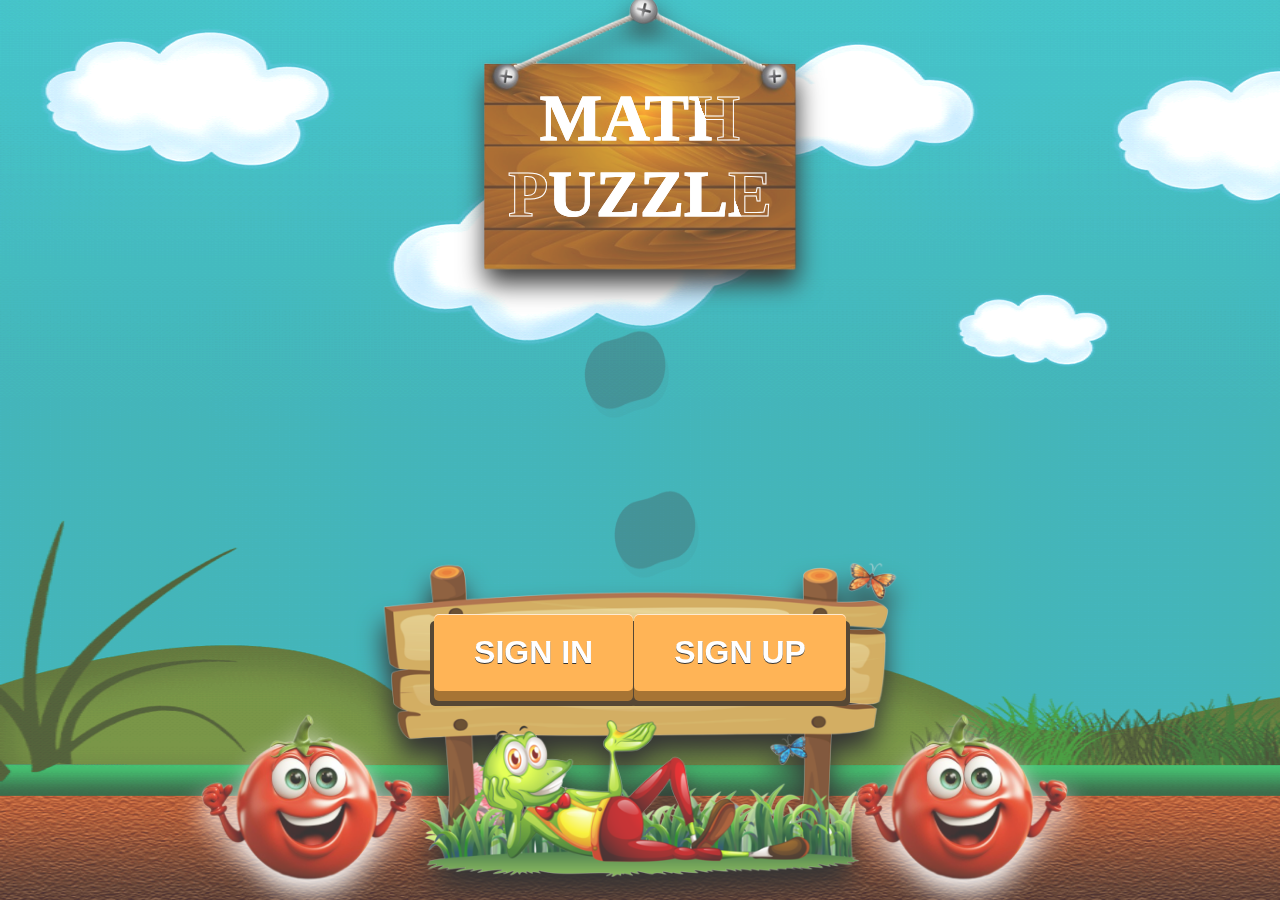
==== src/main/webapp/index.html @ 9363960b "loaded tomato game" ====
<!DOCTYPE html>
<html lang="en">
<head>
    <meta charset="UTF-8">
    <title>Math Puzzle With tomato API</title>

    <!--styles-->
    <link rel="stylesheet" href="assets/styles/styleWelcomePage.css">
    <link rel="stylesheet" href="assets/styles/styleLoginRegisterPage.css">
    <link rel="stylesheet" href="assets/styles/styleGamePage.css">

    <!--css-->
    <link rel="stylesheet" href="assets/jquery/jquery-ui.min.css">
    <link rel="stylesheet" href="assets/css/normalize.css">
    <link href="https://cdn.jsdelivr.net/npm/bootstrap@5.1.3/dist/css/bootstrap.min.css" rel="stylesheet" integrity="sha384-1BmE4kWBq78iYhFldvKuhfTAU6auU8tT94WrHftjDbrCEXSU1oBoqyl2QvZ6jIW3" crossorigin="anonymous">
    <link rel="stylesheet" href="https://cdnjs.cloudflare.com/ajax/libs/font-awesome/5.15.3/css/all.min.css" integrity="sha384-...">

    <!--js-->
    <script src="assets/bootstrap/js/bootstrap.bundle.min.js" integrity="sha384-ka7Sk0Gln4gmtz2MlQnikT1wXgYsOg+OMhuP+IlRH9sENBO0LRn5q+8nbTov4+1p" crossorigin="anonymous"></script>
    <script src="assets/bootstrap/css/bootstrap.min.css" integrity="sha384-ka7Sk0Gln4gmtz2MlQnikT1wXgYsOg+OMhuP+IlRH9sENBO0LRn5q+8nbTov4+1p" crossorigin="anonymous"></script>

    <!-- Google Fonts -->
    <link rel="preconnect" href="https://fonts.googleapis.com">
    <link rel="preconnect" href="https://fonts.gstatic.com" crossorigin>
    <link href="https://fonts.googleapis.com/css?family=Open+Sans:300,300i,400,400i,600,600i,700,700i|Jost:300,300i,400,400i,500,500i,600,600i,700,700i|Poppins:300,300i,400,400i,500,500i,600,600i,700,700i" rel="stylesheet">
    <link href="https://fonts.googleapis.com/css2?family=Montserrat:wght@300&family=Spicy+Rice&display=swap" rel="stylesheet">
    <link href="https://fonts.googleapis.com/css2?family=Courgette&family=Lobster+Two:wght@400;700&display=swap" rel="stylesheet">


    <link rel="stylesheet" href="//maxcdn.bootstrapcdn.com/font-awesome/4.3.0/css/font-awesome.min.css">
</head>

<body>

<!--start button click audio in homepage-->
<audio id="btnAudio">
    <source src="assets/audio/mixkit-arcade-game-jump-coin-216.wav" type="audio/mpeg">
</audio>

<section id="welcomeSection">
    <!--loader---->
    <div id="container">
        <img src="assets/gif/loader.gif" alt="" id="loader">
    </div>
    <div>
        <!--welcome page-fullscreen image-->
        <img src="assets/images/bg5.png" alt="welcomepage" id="welcomeImage">
        <!--heading with image-->
        <img src="assets/images/header1.png" alt="" id="header">
        <img src="assets/images/woodenframe.png" alt="" id="woodenStartBoard">
        <h1 id="main_title">MATH PUZZLE</h1>
    </div>
    <!--sign in & sign up buttons-->
    <div id="button-div">
        <div ontouchstart="">
            <div class="button" id="btnLogin" >
                <a href="#">SIGN IN</a>
            </div>
        </div>
        <div ontouchstart="">
            <div class="button" id="btnRegister">
                <a href="#">SIGN UP</a>
            </div>
        </div>
    </div>
    <div>
        <img src="assets/images/welcomeTomato.png" alt="welcome tomato" id="welcomeTomatoImage1">
    </div>
    <div>
        <img src="assets/images/welcomeTomato.png" alt="welcome tomato" id="welcomeTomatoImage2">
    </div>

</section>

<section id="loginSection">
    <div>
        <div>
            <img src="assets/images/bg5.png" alt="loginPage" class="loginImage">
            <img src="assets/images/backButton.png" alt="backButton" class="btnLeftBack">
        </div>
        <div class="form-login">
            <div>
                <h1 class="mb-5 heading">LOGIN</h1>
            </div>
            <div class="mb-2 form-email">
                <label for="email-login" class="form-label email-label">EMAIL</label>
                <input type="email" class="form-control email-input" id="email-login">
            </div>
            <div class="mb-4 form-email">
                <label for="password-login" class="form-label password-label">PASSWORD</label>
                <input type="password" class="form-control password-input" id="password-login">
            </div>
            <div class="mb-2 form-button">
                <button type="button" class="btn" id="btnSignIn-login">SIGN IN</button>
                <button type="button" class="btn" id="btnSignUp-login">SIGN UP</button>
            </div>
        </div>
    </div>
</section>

<section id="registerSection">
    <div>
        <img src="assets/images/bg5.png" alt="loginPage" class="loginImage">
        <img src="assets/images/backButton.png" alt="loginPage" class="btnLeftBack">
    </div>
    <div class="form-login">
        <div>
            <h1 class="mb-5 heading">REGISTER</h1>
        </div>
        <div class="mb-2 form-email">
            <label for="username-register" class="form-label username-label">USERNAME</label>
            <input type="text" class="form-control username-input" id="username-register">
        </div>
        <div class="mb-2 form-email">
            <label for="email-register" class="form-label email-label">EMAIL</label>
            <input type="email" class="form-control email-input" id="email-register">
        </div>
        <div class="mb-4 form-email">
            <label for="password-register" class="form-label password-label">PASSWORD</label>
            <input type="password" class="form-control password-input" id="password-register">
        </div>
        <div class="mb-2 form-button">
            <button type="button" class="btn" id="btnSignIn-register">SIGN IN</button>
            <button type="button" class="btn" id="btnSignUp-register">SIGN UP</button>
        </div>
    </div>
</section>

<section id="gameStartSection">
    <div >
        <img src="assets/images/bg5.png" alt="gameStartPage" class="gameImage">
        <img src="assets/images/backButton.png" alt="loginPage" class="btnLeftBack">
    </div>
    <div class="gameStartForm">
        <div>
            <h1 class="mb-5 startHeading">START GAME</h1>
            <img src="assets/images/woodenStartBoard.png" alt="woodenStartBoard" id="woodenLevelBoard">
            <h2 class="mb-5 levelTitle">LEVEL</h2>
            <img src="assets/images/levelboard.png" alt="levelBoard" id="levelBoard">
            <h6 class="mb-5 levelCount"></h6>
            <div ontouchstart="">
                <div class="button" id="btnPlay" >
                    <a href="#">PLAY</a>
                </div>
            </div>
        </div>
        <div id="headerBar">
            <div>
                <img src="assets/images/woodenField.png" alt="score" class="barInStart">
                <img src="assets/images/woodenButton.png" alt="score" class="btnInStart1">
                <img src="assets/images/start.png" alt="score" class="btnInStart1Icon">
                <div id="scoreCount"><h3 id="fullScoreCount"></h3></div>
            </div>
            <div>
                <img src="assets/images/woodenField.png" alt="score" class="barInStart">
                <img src="assets/images/woodenButton.png" alt="score" class="btnInStart2">
                <img src="assets/images/level1.webp" alt="score" class="btnInStart2Icon">
                <div id="levelCount"><h3 id="fullLevelCount"></h3></div>
            </div>

        </div>
    </div>
    <div><img src="assets/images/frame6.png" alt="score" class="startSideBoard"></div>
    <div><img src="assets/images/score.png" alt="score" class="tomatoInStart"></div>
</section>

<section id="playSection">

    <!--play background-->
    <div>
        <img src="assets/images/bg5.png" alt="gamePage" class="gameImage">
        <img src="assets/images/backButton.png" alt="loginPage" class="btnLeftBack">
    </div>
    <div class="mb-2 form-answer-button">
        <img src="assets/images/button.png" alt="gamePage" class="btnAnswers">
        <img src="assets/images/button.png" alt="gamePage" class="btnAnswers">
        <img src="assets/images/button.png" alt="gamePage" class="btnAnswers">
    </div>
    <div class="mb-2 form-answer-button">
        <button type="button" class="btn btnAnswers" id="btnA1">1</button>
        <button type="button" class="btn btnAnswers" id="btnA2">2</button>
        <button type="button" class="btn btnAnswers" id="btnA3">3</button>
    </div>
    <div class="menuFrame">
        <img src="assets/images/time.png" alt="" class="menu" id="menu1">
        <img src="assets/images/time.png" alt="" class="menu" id="menu2">
        <img src="assets/images/time.png" alt="" class="menu" id="menu3">
    </div>
    <div class="menuFrame">
        <img src="assets/images/start.png" alt="" class="menu" id="star">
        <img src="assets/images/heart.png" alt="" class="menu" id="heart">
        <img src="assets/images/timer.png" alt="" class="menu" id="timerIcon">
    </div>
    <div class="menuFrame">
        <h2 class="menu" id="fullScore">0</h2>
        <h2 class="menu" id="lives">1</h2>
        <h2 class="menu" id="time">1.00</h2>
    </div>
    <h1 id="display_level_header">LEVEL <span id="display_level_header_count">1</span></h1>

    <img src="assets/images/star-badge-6953316-5703390.webp" alt="" class="levelHeading">

    <div><img src="assets/images/score.png" alt="score" class="tomatoInStart"></div>

    <!--play canvas-->
    <div id="main_container">
        <img src="assets/images/5196-4P-1-Wood-Texture.jpg" alt="" id="canvasbg">
        <img src="" alt="game" class="game" id="tomatoGame">
        <canvas id="canvas"></canvas>
    </div>

    <!--play button click sound-->
    <audio id="play">
        <source src="assets/audio/mixkit-unlock-game-notification-253.wav" type="audio/mpeg">
    </audio>

    <!--game over model-->
    <!--<div class="model_container">
        <img src="assets/images/gameoverbg.png" alt="" id="over_bg">
        <div class="model">
            <img src="assets/images/gameover.png" alt="" id="gameover">
            <img src="assets/images/try.png" alt="" id="try">
            <h1 id="try_text">TRY AGAIN</h1>
            <img src="assets/icons/icons8-multiply-60.png" alt="" id="close_over_model">
            <img src="assets/images/ok.png" alt="" id="btnOk">
            <img src="assets/images/exit.png" alt="" id="close">
        </div>

        &lt;!&ndash;victory&ndash;&gt;
        <img src="assets/images/menu.png" alt="" class="displayScore">
        <h1 class="gameOverVictory">VICTORY</h1>
        <h1 class="high_score_title">TARGET</h1>
        <h1 class="high_score">25</h1>
        <h1 class="victory_score_title">SCORE</h1>
        <h1 class="victory_score">0</h1>
        <h1 class="spend_time_title">TIME</h1>
        <h1 class="spend_time">0</h1>
    </div>-->

    <!--game over sound-->
    <audio id="gameover_audio">
        <source src="assets/audio/mixkit-player-losing-or-failing-2042.wav" type="audio/mpeg">
    </audio>

    <!--win model---->;
    <!--<div class="win_container">
        <img src="assets/images/gameoverbg.png" alt="" id="win_bg">
        <div class="model">
            <img src="assets/images/output-onlinegiftools%20(1).gif" alt="" id="win">
            <img src="assets/images/try.png" alt="" id="start">
            <h1 id="start_text">START AGAIN</h1>
            <img src="assets/icons/icons8-multiply-60.png" alt="" id="close_win_model">
            <img src="assets/images/ok.png" alt="" id="btnOkInWin">
            <img src="assets/images/exit.png" alt="" id="closeInWin">
        </div>

        &lt;!&ndash;win victory&ndash;&gt;
        <img src="assets/images/congratulations1.png" alt="" id="victory">
        <img src="assets/images/stand.png" alt="" id="displayScore">
        <h1 class="gameOverVictory">VICTORY</h1>
        <h1 class="high_score_title">TARGET</h1>
        <h1 class="high_score">25</h1>
        <h1 class="victory_score_title">SCORE</h1>
        <h1 class="victory_score">0</h1>
        <h1 class="spend_time_title">TIME</h1>
        <h1 class="spend_time">0</h1>
    </div>-->

    <!--game win sound-->
    <audio id="gamewin">
        <source src="assets/audio/mixkit-medieval-show-fanfare-announcement-226.wav" type="audio/mpeg">
    </audio>

</section>

<section id="winSection">fgdfh</section>

<section id="successAlertSection">
    <svg xmlns="http://www.w3.org/2000/svg" style="display: none;">
        <symbol id="check-circle-fill" fill="currentColor" viewBox="0 0 16 16">
            <path d="M16 8A8 8 0 1 1 0 8a8 8 0 0 1 16 0zm-3.97-3.03a.75.75 0 0 0-1.08.022L7.477 9.417 5.384 7.323a.75.75 0 0 0-1.06 1.06L6.97 11.03a.75.75 0 0 0 1.079-.02l3.992-4.99a.75.75 0 0 0-.01-1.05z"/>
        </symbol>
        <symbol id="info-fill" fill="currentColor" viewBox="0 0 16 16">
            <path d="M8 16A8 8 0 1 0 8 0a8 8 0 0 0 0 16zm.93-9.412-1 4.705c-.07.34.029.533.304.533.194 0 .487-.07.686-.246l-.088.416c-.287.346-.92.598-1.465.598-.703 0-1.002-.422-.808-1.319l.738-3.468c.064-.293.006-.399-.287-.47l-.451-.081.082-.381 2.29-.287zM8 5.5a1 1 0 1 1 0-2 1 1 0 0 1 0 2z"/>
        </symbol>
        <symbol id="exclamation-triangle-fill" fill="currentColor" viewBox="0 0 16 16">
            <path d="M8.982 1.566a1.13 1.13 0 0 0-1.96 0L.165 13.233c-.457.778.091 1.767.98 1.767h13.713c.889 0 1.438-.99.98-1.767L8.982 1.566zM8 5c.535 0 .954.462.9.995l-.35 3.507a.552.552 0 0 1-1.1 0L7.1 5.995A.905.905 0 0 1 8 5zm.002 6a1 1 0 1 1 0 2 1 1 0 0 1 0-2z"/>
        </symbol>
    </svg>
    <div class="alert alert-success d-flex align-items-center alert-dismissible fade show" role="alert">
        <svg class="bi flex-shrink-0 me-2" width="24" height="24" role="img" aria-label="Success:"><use xlink:href="#check-circle-fill"/></svg>
        <div id="successAlert">
            Success
        </div>
    </div>
</section>

<section id="warningAlertSection">
    <svg xmlns="http://www.w3.org/2000/svg" style="display: none;">
        <symbol id="check-circle-fill" fill="currentColor" viewBox="0 0 16 16">
            <path d="M16 8A8 8 0 1 1 0 8a8 8 0 0 1 16 0zm-3.97-3.03a.75.75 0 0 0-1.08.022L7.477 9.417 5.384 7.323a.75.75 0 0 0-1.06 1.06L6.97 11.03a.75.75 0 0 0 1.079-.02l3.992-4.99a.75.75 0 0 0-.01-1.05z"/>
        </symbol>
        <symbol id="info-fill" fill="currentColor" viewBox="0 0 16 16">
            <path d="M8 16A8 8 0 1 0 8 0a8 8 0 0 0 0 16zm.93-9.412-1 4.705c-.07.34.029.533.304.533.194 0 .487-.07.686-.246l-.088.416c-.287.346-.92.598-1.465.598-.703 0-1.002-.422-.808-1.319l.738-3.468c.064-.293.006-.399-.287-.47l-.451-.081.082-.381 2.29-.287zM8 5.5a1 1 0 1 1 0-2 1 1 0 0 1 0 2z"/>
        </symbol>
        <symbol id="exclamation-triangle-fill" fill="currentColor" viewBox="0 0 16 16">
            <path d="M8.982 1.566a1.13 1.13 0 0 0-1.96 0L.165 13.233c-.457.778.091 1.767.98 1.767h13.713c.889 0 1.438-.99.98-1.767L8.982 1.566zM8 5c.535 0 .954.462.9.995l-.35 3.507a.552.552 0 0 1-1.1 0L7.1 5.995A.905.905 0 0 1 8 5zm.002 6a1 1 0 1 1 0 2 1 1 0 0 1 0-2z"/>
        </symbol>
    </svg>
    <div class="alert alert-warning d-flex align-items-center" role="alert">
        <svg class="bi flex-shrink-0 me-2" width="24" height="24" role="img" aria-label="Warning:"><use xlink:href="#exclamation-triangle-fill"/></svg>
        <div id="warningAlert">
            Warning
        </div>
    </div>
</section>

<section id="errorAlertSection">
    <svg xmlns="http://www.w3.org/2000/svg" style="display: none;">
        <symbol id="check-circle-fill" fill="currentColor" viewBox="0 0 16 16">
            <path d="M16 8A8 8 0 1 1 0 8a8 8 0 0 1 16 0zm-3.97-3.03a.75.75 0 0 0-1.08.022L7.477 9.417 5.384 7.323a.75.75 0 0 0-1.06 1.06L6.97 11.03a.75.75 0 0 0 1.079-.02l3.992-4.99a.75.75 0 0 0-.01-1.05z"/>
        </symbol>
        <symbol id="info-fill" fill="currentColor" viewBox="0 0 16 16">
            <path d="M8 16A8 8 0 1 0 8 0a8 8 0 0 0 0 16zm.93-9.412-1 4.705c-.07.34.029.533.304.533.194 0 .487-.07.686-.246l-.088.416c-.287.346-.92.598-1.465.598-.703 0-1.002-.422-.808-1.319l.738-3.468c.064-.293.006-.399-.287-.47l-.451-.081.082-.381 2.29-.287zM8 5.5a1 1 0 1 1 0-2 1 1 0 0 1 0 2z"/>
        </symbol>
        <symbol id="exclamation-triangle-fill" fill="currentColor" viewBox="0 0 16 16">
            <path d="M8.982 1.566a1.13 1.13 0 0 0-1.96 0L.165 13.233c-.457.778.091 1.767.98 1.767h13.713c.889 0 1.438-.99.98-1.767L8.982 1.566zM8 5c.535 0 .954.462.9.995l-.35 3.507a.552.552 0 0 1-1.1 0L7.1 5.995A.905.905 0 0 1 8 5zm.002 6a1 1 0 1 1 0 2 1 1 0 0 1 0-2z"/>
        </symbol>
    </svg>
    <div class="alert alert-danger d-flex align-items-center" role="alert">
        <svg class="bi flex-shrink-0 me-2" width="24" height="24" role="img" aria-label="Danger:"><use xlink:href="#exclamation-triangle-fill"/></svg>
        <div id="errorAlert">
            Error
        </div>
    </div>
</section>

<script src="assets/jquery/jquery-3.6.0.min.js"></script>
<script src="assets/bootstrap/js/bootstrap.min.js"></script>
<script src="controllers/DashBoard.js"></script>
<script src="controllers/LoginController.js"></script>
<script src="controllers/GameController.js"></script>
<script>
    $(document).ready(function() {
        // Delay for 5 seconds and then fade out in 0.5 seconds
        $('#successAlertSection').delay(5000).fadeOut(500);
        $('#warningAlertSection').delay(5000).fadeOut(500);
        $('#errorAlertSection').delay(5000).fadeOut(500);
    });

    $(window).on('load',function () {
        $("#container").fadeOut(1000);
    });

    $(".btnLeftBack,#btnRegister,#btnLogin,#btnSignIn-login,#btnSignIn-register,#btnSignUp-login,#btnSignUp-register,#btnPlay,#btnA1,#btnA2,#btnA3").on('click',function () {
        var audio = $("#btnAudio")[0];
        audio.play();
    });

</script>

</body>
</html>
---- src/main/webapp/assets/styles/styleWelcomePage.css ----
/*welcome page*/
#welcomeImage{
    height: 100vh;
    width: 100%;
    position: fixed;
    top: 0;
    left: 0;
    right: 0;
    bottom: 0;
    margin: auto;
}

#woodenStartBoard{
    position: absolute;
    top: -54px;
    left: 0;
    right: 0;
    margin: auto;
    width: 385px;
    filter: drop-shadow(1px 14px 13px black);
}

#welcomeTomatoImage1{
    position: absolute;
    right: 655px;
    left: 0;
    bottom: 0;
    margin: auto;
    width: 300px;
    filter: drop-shadow(1px 14px 13px white);
}

#welcomeTomatoImage2{
    position: absolute;
    right: 0;
    left: 655px;
    bottom: 0;
    margin: auto;
    width: 300px;
    filter: drop-shadow(1px 14px 13px white);
}

#heading{
    position: absolute;
    right: 0;
    bottom: 29px;
    width: 45%;
}

#button-div{
    /*position: absolute;
    z-index: 1;
    right: 101px;
    bottom: 158px;
    width: 413px;
    height: 100px;
    display: flex;
    justify-content: space-around;
    flex-direction: row;*/
    position: absolute;
    z-index: 1;
    left: 0;
    right: 0;
    bottom: 158px;
    margin: auto;
    width: 413px;
    height: 100px;
    display: flex;
    justify-content: space-around;
    flex-direction: row;
}

#startBoard:hover{
    width:370px ;
    height:370px ;
}

.welcome-page-button{
    width: 193px;
    height: 53px;
    background-color: transparent;
    border-color: transparent;
    font-size: 25px;
    font-weight: 700;
    color: #EE4510;
    background-image: url("../images/loginbutton.png");
    background-size:cover;
    background-position:center center;
    cursor: pointer;
}

.btnImage{
    position: absolute;
    bottom: 0;
    width: 184px;
    height: 157px;
}

#btnLoginImage{
    position: absolute;
    left: 10px;
}

#header{
    /*position: absolute;
    top: 0;
    left: 0;
    right: 1000px;
    margin: auto;
    width: 550px;
    height: 360px;
    filter: drop-shadow(-1px 18px 13px black);*/
    position: absolute;
    bottom: 0;
    left: 0;
    right: 0;
    margin: auto;
    width: 550px;
    height: 360px;
    filter: drop-shadow(-1px 18px 13px black);
}

#main_title{
    font-size: 66px;
    font-weight: bold;
    text-align: center;
    font-family: auto;
    position: absolute;
    top: 80px;
    left: 0;
    right: 0;
    margin: auto;
    width: 265px;
    overflow-wrap: break-word;
    word-wrap: break-word;
    word-break: break-word;
    z-index: 1;
    color: transparent;
    -webkit-text-stroke: 1px white;
    background: url(../images/back.png);
    background-position: 0 0;
    -webkit-background-clip: text;
    animation: back 10s linear infinite;
}

@keyframes back {
    100%{
        background-position: 2000px 0;
    }
}

.button{
    position:relative;
    top: -28px;
    display:inline-block;
}

.button a{
    color:white;
    font-family:Helvetica, sans-serif;
    font-weight:bold;
    font-size:32px;
    text-align: center;
    text-decoration:none;
    background-color:#FFA12B;
    display:block;
    position:relative;
    padding:20px 40px;

    -webkit-tap-highlight-color: rgba(0, 0, 0, 0);
    text-shadow: 0px 1px 0px #000;
    filter: dropshadow(color=#000, offx=0px, offy=1px);

    -webkit-box-shadow:inset 0 1px 0 #FFE5C4, 0 10px 0 #915100;
    -moz-box-shadow:inset 0 1px 0 #FFE5C4, 0 10px 0 #915100;
    box-shadow:inset 0 1px 0 #FFE5C4, 0 10px 0 #915100;

    -webkit-border-radius: 5px;
    -moz-border-radius: 5px;
    border-radius: 5px;
}

.button a:active{
    top:10px;
    background-color:#F78900;

    -webkit-box-shadow:inset 0 1px 0 #FFE5C4, inset 0 -3px 0 #915100;
    -moz-box-shadow:inset 0 1px 0 #FFE5C4, inset 0 -3px 0 #915100;
    box-shadow:inset 0 1px 0 #FFE5C4, inset 0 -3px 0 #915100;
}

.button:after{
    content:"";
    height:100%;
    width:100%;
    padding:4px;
    position: absolute;
    bottom:-15px;
    left:-4px;
    z-index:-1;
    background-color:#2B1800;
    -webkit-border-radius: 5px;
    -moz-border-radius: 5px;
    border-radius: 5px;
}

/*loader*/
#container{
    width: 100vw;
    height: 100vh;
    background-color: white;
    position: fixed;
    z-index: 2;
}

#loader{
    width: 500px;
    height: 500px;
    position: absolute;
    top: 0;
    bottom: 0;
    left: 0;
    right: 0;
    margin: auto;
    z-index: 2;
}

/*alerts*/
#successAlertSection{
    width: 30%;
    position: relative;
    z-index: 3;
}
#warningAlertSection{
    width: 30%;
    position: relative;
    z-index: 3;
}
#errorAlertSection{
    width: 30%;
    position: relative;
    z-index: 3;
}
---- src/main/webapp/assets/styles/styleLoginRegisterPage.css ----
/*login page*/
#loginSection{
    /*background-color: rgba(0,0,0,.7);*/
    z-index: 2;
    min-height: 100vh;
    width: 100vw;
    position: fixed;
    top: 0;
    left: 0;
    /*transform: scale(1);*/
    /*background-size: cover;*/
}
.loginImage{
    height: 100vh;
    width: 100%;
    position: fixed;
    top: 0;
    left: 0;
    right: 0;
    bottom: 0;
    margin: auto;
}

#loginRegisterHeader{
    position: absolute;
    top: 0;
    bottom: 500px;
    left: 0;
    right: 0;
    margin: auto;
    width: 550px;
    height: 190px;
    filter: drop-shadow(-1px 18px 13px black);
}

#loginRegisterFrame{
    position: absolute;
    right: 0;
    bottom: 0;
    top: 0;
    left: 0;
    margin: auto;
    /*width: 350px;*/
}

.heading{
    color: white;
    font-weight: 700;
    text-align: center;
    position: relative;
    top: 30px;
    font-size: 40px;
}

.btnLeftBack{
    position: absolute;
    top: 15px;
    left: 0;
    width: 100px;
    cursor: pointer;
    z-index: 2;
    filter: drop-shadow(-1px 18px 13px black);
    transition-property: width,height;
    transition-duration: 1s;
}

.btnLeftBack:hover{
    width:80px ;

}

.form-login{
    /*position: absolute;
    bottom: 191px;
    right: 62px;
    width: 27%;
    height: 34%;
    display: flex;
    justify-content: space-around;
    flex-direction: column;
    background-color: #e9ecef;*/

    position: absolute;
    bottom: 0;
    top: 0;
    right: 0;
    left: 0;
    margin: auto;
    width: 320px;
    height: 500px;
    display: flex;
    justify-content: space-around;
    flex-direction: column;
    padding: 21px;
    border-radius: 20px;
    filter: drop-shadow(-1px 18px 13px black);
    border: 1px solid white;
    z-index: 2;
    box-shadow: rgb(204, 219, 232) 3px 3px 6px 0px inset, rgba(255, 255, 255, 0.5) -3px -3px 6px 1px inset;
    /*box-shadow: rgba(0, 0, 0, 0.4) 0px 2px 4px, rgba(0, 0, 0, 0.3) 0px 7px 13px -3px, rgba(0, 0, 0, 0.2) 0px -3px 0px inset;*/
}

.form-button{
    display: flex;
    justify-content: space-between;
}

.email-input{
    color: black;
    /*filter: drop-shadow(-1px 18px 13px black);*/
    box-shadow: rgb(204, 219, 232) 3px 3px 6px 0px inset, rgba(255, 255, 255, 0.5) -3px -3px 6px 1px inset;
}

.email-label{
    color: white;
    font-weight: 500;
}

.password-input{
    color: black;
    box-shadow: rgb(204, 219, 232) 3px 3px 6px 0px inset, rgba(255, 255, 255, 0.5) -3px -3px 6px 1px inset;
    /*filter: drop-shadow(-1px 18px 13px black);*/
}

.password-label{
    color: white;
    font-weight: 500;
}

#btnSignIn-login{
    width: 40%;
    border: 3px solid white;
    color: white;
    font-weight: 700;
}


#btnSignUp-login{
    width: 40%;
    border: 3px solid white;
    color: white;
    font-weight: 700;
    filter: drop-shadow(-1px 18px 13px black);
}

/*register page*/
/*#registerSection{
    background-color: rgba(0,0,0,.7);
    z-index: 2;
    min-height: 100vh;
    width: 100vw;
    position: fixed;
    top: 0;
    left: 0;
    transform: scale(1);
    background-size: cover;
}*/

#btnSignIn-register{
    width: 40%;
    border: 3px solid white;
    color: white;
    font-weight: 700;
    filter: drop-shadow(-1px 18px 13px black);
}

#btnSignUp-register{
    width: 40%;
    border: 3px solid white;
    color: white;
    font-weight: 700;
    filter: drop-shadow(-1px 18px 13px black);
}

.username-input{
    color: black;
    filter: drop-shadow(-1px 18px 13px black);
}

.username-label{
    color: white;
    font-weight: 500;
}
---- src/main/webapp/assets/styles/styleGamePage.css ----
/*game start page*/
.gameStartForm{
    position: absolute;
    left: 0;
    right: 0;
    bottom: 0;
    top: 0;
    margin: auto;
    width: 60%;
    height: 60%;
    text-align: center;
}

/*#gameStartSection{
    background-image: url("../images/gamestart.jpeg");
    background-size:cover;
    background-position:center center;
    position: absolute;
    left: 0;
    right: 0;
    bottom: 0;
    top: 0;
    margin: auto;
}*/

.startHeading{
    color: #dc3545;
    font-family: 'Montserrat', sans-serif;
    font-family: 'Spicy Rice', serif;
    text-shadow: 0 4px 4px rgba(0, 0, 0, 0.25);
    font-size: 81px;
}

.levelTitle{
    color: white;
    font-size: 50px;
    font-family: 'Montserrat', sans-serif;
    font-family: 'Spicy Rice', serif;
    text-shadow: 0 4px 4px rgba(0, 0, 0, 0.25);
    position: relative;
}

.levelCount{
    position: relative;
    color: white;
    font-size: 50px;
    font-family: 'Montserrat', sans-serif;
    font-family: 'Spicy Rice', serif;
    text-shadow: 0 4px 4px rgba(0, 0, 0, 0.25);
}

#btnPlay{
    top: -2px;
}

.startBoardImage{
    position: absolute;
    top: 0;
    bottom: 0;
    right: 0;
    left: 0;
    margin: auto;
    width: 572px;
}

.startBoard{
    position: absolute;
    top: 0;
    bottom: 0;
    right: 0;
    left: 0;
    margin: auto;
    width: 293px;
}

#headerBar{
    position: absolute;
    top: -120px;
    left: 0;
    right: 0;
    margin: auto;
    display: flex;
    flex-direction: row;
    justify-content: space-around;
    width: 75%;
    height: 78px;
}

.btnInStart1{
    position: absolute;
    top: 0;
    width: 96px;
    height: 72px;
    left: 110px;
    filter: drop-shadow(-5px 18px 13px black);
}

.btnInStart1Icon{
    position: absolute;
    top: 2px;
    width: 60px;
    height: 59px;
    left: 127px;
    filter: drop-shadow(-5px 18px 13px black);
}

.btnInStart2{
    position: absolute;
    top: 0;
    width: 96px;
    height: 72px;
    right: 130px;
    filter: drop-shadow(-5px 18px 13px black);
}

.btnInStart2Icon{
    position: absolute;
    top: 12px;
    width: 44px;
    height: 40px;
    right: 156px;
    filter: drop-shadow(-5px 18px 13px black);
}

.barInStart{
    position: absolute;
    top: -35px;
    width: 150px;
    height: 133px;
    filter: drop-shadow(-5px 18px 13px black);
}

.startSideBoard{
    position: absolute;
    bottom: 0;
    left: 0;
    width: 364px;
    filter: drop-shadow(-5px 18px 13px black);
}

#scoreCount{
    color: white;
    position: absolute;
    text-align: center;
    left: 191px;
    top: 13px;
    width: 100px;
    height: 43px;
    text-shadow: 0 4px 4px rgba(0, 0, 0, 0.25);
}

#levelCount{
    color: white;
    position: absolute;
    text-align: center;
    right: 45px;
    top: 13px;
    width: 100px;
    height: 43px;
    z-index: 1;
    text-shadow: 0 4px 4px rgba(0, 0, 0, 0.25);
}

#levelBoard{
    position: absolute;
    top: 139px;
    bottom: 0;
    left: 0;
    right: 0;
    margin: auto;
    width: 168px;
}

#woodenLevelBoard{
   position: absolute;
    top: -38px;
    bottom: 0;
    left: 0;
    right: 0;
    margin: auto;
    width: 385px;
}

.tomatoInStart{
    position: absolute;
    bottom: 0;
    right: 0;
    margin: auto;
    filter: drop-shadow(-5px 18px 13px black);
}


/*game page*/
.gameImage{
    height: 100vh;
    width: 100%;
    position: fixed;
    top: 0;
    left: 0;
    right: 0;
    bottom: 0;
    margin: auto;
}

.form-game{
    position: absolute;
    width: 100%;
    height: 100vh;
    top: 0;
    left: 0;
    right: 0;
    bottom: 0;
    margin: auto;
    display: flex;
    justify-content: center;
    flex-direction: column;
}

#scoreHeading{
    width: 98%;
    height: 71px;
    position: absolute;
    top: 16px;
    background-color: white;
    left: 0;
    right: 0;
    margin: auto;
}

#scoreTitle{
    color: black;
    text-align: center;
}

.gamePhoto{
    position: absolute;
    top: 0;
    left: 0;
    right: 0;
    bottom: 0;
    margin: auto;
    text-align: center;
    z-index: 1;
}

.form-answer-button{
    position: absolute;
    bottom: 25px;
    left: 0;
    right: 0;
    display: flex;
    justify-content: space-around;
    flex-direction: row;
    width: 50%;
    margin: auto;
    z-index: 1;
}

#btnA1{
    color: white;
    border-radius: 100%;
    width: 100px;
    height: 100px;
    font-size: 32px;
    font-weight: 700;
}

#btnA2{
    color: white;
    border-radius: 100%;
    width: 100px;
    height: 100px;
    font-size: 32px;
    font-weight: 700;
}

#btnA3{
    color: white;
    border-radius: 100%;
    width: 100px;
    height: 100px;
    font-size: 32px;
    font-weight: 700;
}

.btnAnswers{
    /*background-color: white;*/
    border: 1px solid transparent;
    filter: drop-shadow(-5px 18px 13px black);
    width: 100px;
    height: 100px;
}

/********************************/
#canvas{
    background-color: transparent;
    width: 600px;
    height: 400px;
    filter: drop-shadow(-5px 18px 13px black);
}

#canvasbg{
    width: 600px;
    height: 400px;
    filter: drop-shadow(-5px 18px 13px black);
    position: absolute;
    top: 4px;
    right: 0;
    bottom: 0;
    left: 2px;
    margin: auto;
    border-radius: 25px;
}

/*#image{
    height: 717px;
    width: 100%;
    padding: 0;
    margin: 0;
}*/

#btnStart{
    color: white;
    background: cadetblue;
    position: absolute;
    top: 126px;
    left: 50px;
    width: 100px;
    height: 50px;
    border-radius: 20px;
    border: 2px solid white;
    font-weight: bolder;
    font-size: 20px;
    cursor: pointer;
    box-shadow: 0 5px 15px rgba(0,0,0,.3);
    z-index: 1;
}

#button_panel{
    width: 400px;
    height: 337px;
    position: absolute;
    top: 0;
    right: 0;
}

#scoreTitle{
    text-align: center;
    font-size: 40px;
    position: absolute;
    top: 40px;
    left: 1215px;
    color: black;
    font-weight: bolder;
    font-family: 'Bungee Shade', cursive;
}

#score{
    text-align: center;
    font-size: 53px;
    position: absolute;
    top: 74px;
    left: 1286px;
    color: white;
    font-weight: bolder;
}

#timer{
    width: 200px;
    height: 200px;
    position: absolute;
    bottom: 0;
    right: 0;
}

.menuFrame{
    position: absolute;
    display: flex;
    flex-direction: column;
    top: 100px;
    left: 0;
    bottom: 0;
    margin: auto;
}

.menu{
    width: 250px;
    height: 175px;
    filter: drop-shadow(-5px 18px 13px black);
}

#menu1{
    position: relative;
    top: 27px;
}

#menu2{
    position: relative;
    bottom: 68px;
}

#menu3{
    position: relative;
    bottom: 162px;
}

#star{
    width: 80px;
    height: 80px;
    position: absolute;
    top: 74px;
    left: 30px;
}

#fullScore{
    position: absolute;
    top: 91px;
    left: 30px;
    color: white;
    text-align: center;
}

#heart{
    width: 71px;
    height: 70px;
    position: absolute;
    top: 161px;
    left: 34px;
}

#lives{
    position: absolute;
    top: 174px;
    left: 34px;
    color: white;
    text-align: center;
}

#timerIcon{
    width: 62px;
    height: 62px;
    position: absolute;
    top: 244px;
    left: 38px;
}

#time{
    position: absolute;
    top: 254px;
    left: 38px;
    color: white;
    text-align: center;
}

#display_level_header{
    font-size: 27px;
    position: absolute;
    top: 92px;
    left: 0;
    right: 0;
    margin: auto;
    color: white;
    text-align: center;
    z-index: 1;
    font-weight: 700;
    text-shadow: 0 4px 4px rgba(0, 0, 0, 0.25);
}

#display_time{
    font-size: 30px;
    position: absolute;
    top: 149px;
    left: 112px;
    color: white;
}

#menu{
    width: 200px;
    height: 150px;
    position: absolute;
    left: 0;
    bottom: 0;
    cursor: pointer;
    transition-property: width,height;
    transition-duration: 1s;
}

#menu:hover{
    width: 190px;
    height: 140px;
}

#menuHeader{
    color: white;
    font-size: 20px;
    text-align: center;
    position: absolute;
    left: 70px;
    bottom: 60px;
    font-family: 'Bungee Shade', cursive;
}

#click{
    color: white;
    font-size: 15px;
    text-align: center;
    position: absolute;
    left: 70px;
    bottom: 30px;
}

#super{
    width: 100px;
    height: 100px;
    position: absolute;
    top: 0;
    right: 0;
    left: 0;
    margin: auto;
    display: none;
}

#play_btn{
    width: 100px;
    height: 100px;
    position: absolute;
    bottom: 195px;
    left: 4px;
    transition-property: width,height;
    transition-duration: 1s;
    cursor: pointer;
}

#play_btn:hover{
    width: 80px;
    height: 80px;
}

#pause_btn{
    width: 100px;
    height: 100px;
    position: absolute;
    bottom: 160px;
    left: 72px;
    transition-property: width,height;
    transition-duration: 1s;
    cursor: pointer;
}

#pause_btn:hover{
    width: 80px;
    height: 80px;
}

#home_btn{
    width: 100px;
    height: 100px;
    position: absolute;
    bottom: 125px;
    left: 130px;
    transition-property: width,height;
    transition-duration: 1s;
    cursor: pointer;
}

#home_btn:hover{
    width: 80px;
    height: 80px;
}

#stop_btn{
    width: 100px;
    height: 100px;
    position: absolute;
    bottom: 74px;
    left: 182px;
    transition-property: width,height;
    transition-duration: 1s;
    cursor: pointer;
}

#stop_btn:hover{
    width: 80px;
    height: 80px;
}

#volume_btn{
    width: 100px;
    height: 100px;
    position: absolute;
    bottom: 8px;
    left: 226px;
    transition-property: width,height;
    transition-duration: 1s;
    cursor: pointer;
}

#volume_btn:hover{
    width: 80px;
    height: 80px;
}

.food_qty{
    width: 450px;
    height: 250px;
    position: absolute;
    top: -20px;
    left: 0;
    bottom: 0;
    margin: auto;
}

.levelHeading{
    width: 360px;
    height: 250px;
    position: absolute;
    top: -40px;
    left: 0;
    right: 0;
    margin: auto;
    filter: drop-shadow(-5px 18px 13px black);
}

#display_speedHeader{
    position: absolute;
    top: 250px;
    left: 94px;
    color: white;
    font-size: 27px;
}

#display_speed{
    position: absolute;
    top: 280px;
    left: 94px;
    color: white;
    font-size: 30px;
}

#display_foodHeader{
    position: absolute;
    top: 330px;
    left: 91px;
    color: white;
    font-size: 27px;
}

#display_foodQty{
    position: absolute;
    top: 360px;
    left: 127px;
    color: white;
    font-size: 30px;
}

.game{
    width: 553px;
    height: 363px;
    filter: drop-shadow(-5px 18px 13px black);
    position: absolute;
    top: 4px;
    right: 0;
    bottom: 0;
    left: 2px;
    margin: auto;
    border-radius: 25px;
}
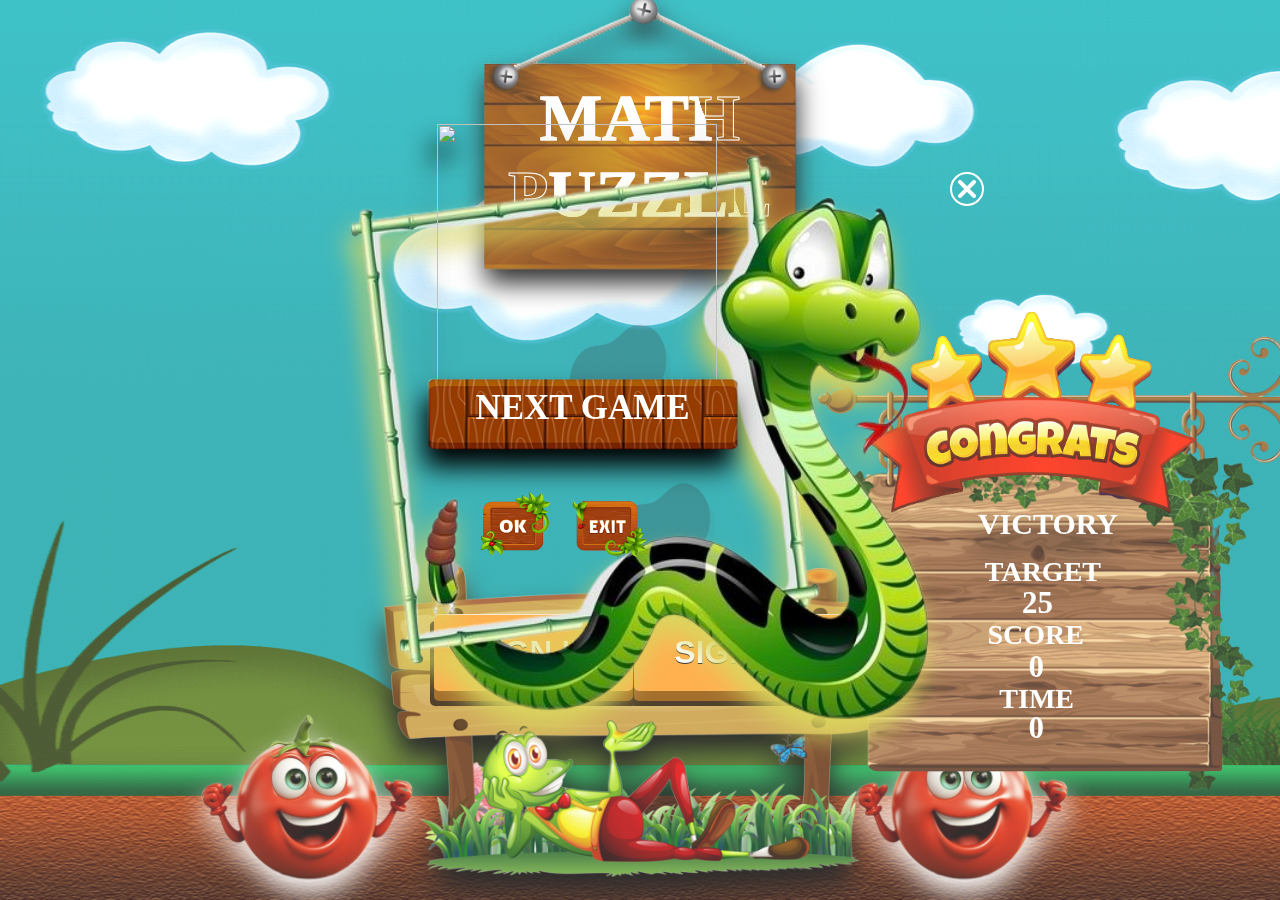
==== commit 47de99ec: "added try again and game over modeal" ====
--- a/src/main/webapp/index.html
+++ b/src/main/webapp/index.html
@@ -7,7 +7,9 @@
     <!--styles-->
     <link rel="stylesheet" href="assets/styles/styleWelcomePage.css">
     <link rel="stylesheet" href="assets/styles/styleLoginRegisterPage.css">
+    <link rel="stylesheet" href="assets/styles/styleGameStartPage.css">
     <link rel="stylesheet" href="assets/styles/styleGamePage.css">
+    <link rel="stylesheet" href="assets/styles/styleModels.css">
 
     <!--css-->
     <link rel="stylesheet" href="assets/jquery/jquery-ui.min.css">
@@ -172,14 +174,28 @@
         <img src="assets/images/backButton.png" alt="loginPage" class="btnLeftBack">
     </div>
     <div class="mb-2 form-answer-button">
-        <img src="assets/images/button.png" alt="gamePage" class="btnAnswers">
-        <img src="assets/images/button.png" alt="gamePage" class="btnAnswers">
-        <img src="assets/images/button.png" alt="gamePage" class="btnAnswers">
+        <img src="assets/images/answerbutton2.png" alt="gamePage" class="btnAnswers">
+        <img src="assets/images/answerbutton2.png" alt="gamePage" class="btnAnswers">
+        <img src="assets/images/answerbutton2.png" alt="gamePage" class="btnAnswers">
+        <img src="assets/images/answerbutton2.png" alt="gamePage" class="btnAnswers">
+        <img src="assets/images/answerbutton2.png" alt="gamePage" class="btnAnswers">
+        <img src="assets/images/answerbutton2.png" alt="gamePage" class="btnAnswers">
+        <img src="assets/images/answerbutton2.png" alt="gamePage" class="btnAnswers">
+        <img src="assets/images/answerbutton2.png" alt="gamePage" class="btnAnswers">
+        <img src="assets/images/answerbutton2.png" alt="gamePage" class="btnAnswers">
+        <img src="assets/images/answerbutton2.png" alt="gamePage" class="btnAnswers">
     </div>
     <div class="mb-2 form-answer-button">
-        <button type="button" class="btn btnAnswers" id="btnA1">1</button>
-        <button type="button" class="btn btnAnswers" id="btnA2">2</button>
-        <button type="button" class="btn btnAnswers" id="btnA3">3</button>
+        <button type="button" class="btn btnAnswers" id="btnA1">0</button>
+        <button type="button" class="btn btnAnswers" id="btnA2">1</button>
+        <button type="button" class="btn btnAnswers" id="btnA3">2</button>
+        <button type="button" class="btn btnAnswers" id="btnA4">3</button>
+        <button type="button" class="btn btnAnswers" id="btnA5">4</button>
+        <button type="button" class="btn btnAnswers" id="btnA6">5</button>
+        <button type="button" class="btn btnAnswers" id="btnA7">6</button>
+        <button type="button" class="btn btnAnswers" id="btnA8">7</button>
+        <button type="button" class="btn btnAnswers" id="btnA9">8</button>
+        <button type="button" class="btn btnAnswers" id="btnA10">9</button>
     </div>
     <div class="menuFrame">
         <img src="assets/images/time.png" alt="" class="menu" id="menu1">
@@ -193,7 +209,7 @@
     </div>
     <div class="menuFrame">
         <h2 class="menu" id="fullScore">0</h2>
-        <h2 class="menu" id="lives">1</h2>
+        <h2 class="menu" id="lives">+3</h2>
         <h2 class="menu" id="time">1.00</h2>
     </div>
     <h1 id="display_level_header">LEVEL <span id="display_level_header_count">1</span></h1>
@@ -209,71 +225,80 @@
         <canvas id="canvas"></canvas>
     </div>
 
-    <!--play button click sound-->
-    <audio id="play">
-        <source src="assets/audio/mixkit-unlock-game-notification-253.wav" type="audio/mpeg">
-    </audio>
-
-    <!--game over model-->
-    <!--<div class="model_container">
-        <img src="assets/images/gameoverbg.png" alt="" id="over_bg">
+    <!--try again model---->;
+    <div class="try_again_container">
+        <img src="assets/images/hanging1.png" alt="" class="try_again_bg">
+        <img src="assets/images/ribbon.png" alt="" class="loseImage">
+        <img src="assets/icons/icons8-multiply-60.png" alt="" id="close_try_model">
         <div class="model">
-            <img src="assets/images/gameover.png" alt="" id="gameover">
-            <img src="assets/images/try.png" alt="" id="try">
-            <h1 id="try_text">TRY AGAIN</h1>
-            <img src="assets/icons/icons8-multiply-60.png" alt="" id="close_over_model">
-            <img src="assets/images/ok.png" alt="" id="btnOk">
-            <img src="assets/images/exit.png" alt="" id="close">
-        </div>
-
-        &lt;!&ndash;victory&ndash;&gt;
-        <img src="assets/images/menu.png" alt="" class="displayScore">
-        <h1 class="gameOverVictory">VICTORY</h1>
-        <h1 class="high_score_title">TARGET</h1>
-        <h1 class="high_score">25</h1>
-        <h1 class="victory_score_title">SCORE</h1>
-        <h1 class="victory_score">0</h1>
-        <h1 class="spend_time_title">TIME</h1>
-        <h1 class="spend_time">0</h1>
-    </div>-->
+            <h1 class="lose_text">YOU LOSE</h1>
+            <img src="assets/images/result.png" alt="" id="btnReplay">
+            <img src="assets/images/woodenField1.png" alt="" id="woodenFieldsForScore" class="woodenFields">
+            <h1 id="scorePerGame">SCORE : <span>-5</span></h1>
+            <h1 id="lifePerGame">LIVES : <span id="livesforTry"></span></h1>
+            <img src="assets/images/woodenField1.png" alt="" id="woodenFieldsForLives" class="woodenFields">
+        </div>
+        <div><img src="assets/images/sad.png" alt="score" class="tomatoInStart"></div>
+    </div>
+
+</section>
+
+<section id="model_container">
+    <div>
+        <img src="assets/images/bg5.png" alt="gamePage" class="gameImage">
+        <img src="assets/images/backButton.png" alt="loginPage" class="btnLeftBack" id="backToStart">
+    </div>
+
+    <img src="assets/images/hanging1.png" alt="" class="try_again_bg">
+    <img src="assets/images/ribbon.png" alt="" class="loseImage">
+    <div class="model">
+        <h1 class="lose_text">GAME OVER</h1>
+        <img src="assets/images/result.png" alt="" id="btnNext">
+        <img src="assets/images/woodenField1.png" alt="" id="woodenFieldsForScoreOver" class="woodenFields">
+        <h1 id="fullScorePerGame">SCORE : <span id="fullScoreForFail">0</span></h1>
+        <h1 id="levelPerGame">LEVEL : <span id="levelforFail"></span></h1>
+        <img src="assets/images/woodenField1.png" alt="" id="woodenFieldsForLevels" class="woodenFields">
+        <img src="assets/images/ok.png" alt="" id="btnOk">
+        <img src="assets/images/exit.png" alt="" id="close">
+    </div>
+
+    <div><img src="assets/images/sad.png" alt="score" class="tomatoInStart"></div>
 
     <!--game over sound-->
     <audio id="gameover_audio">
         <source src="assets/audio/mixkit-player-losing-or-failing-2042.wav" type="audio/mpeg">
     </audio>
 
-    <!--win model---->;
-    <!--<div class="win_container">
-        <img src="assets/images/gameoverbg.png" alt="" id="win_bg">
-        <div class="model">
-            <img src="assets/images/output-onlinegiftools%20(1).gif" alt="" id="win">
-            <img src="assets/images/try.png" alt="" id="start">
-            <h1 id="start_text">START AGAIN</h1>
-            <img src="assets/icons/icons8-multiply-60.png" alt="" id="close_win_model">
-            <img src="assets/images/ok.png" alt="" id="btnOkInWin">
-            <img src="assets/images/exit.png" alt="" id="closeInWin">
-        </div>
-
-        &lt;!&ndash;win victory&ndash;&gt;
-        <img src="assets/images/congratulations1.png" alt="" id="victory">
-        <img src="assets/images/stand.png" alt="" id="displayScore">
-        <h1 class="gameOverVictory">VICTORY</h1>
-        <h1 class="high_score_title">TARGET</h1>
-        <h1 class="high_score">25</h1>
-        <h1 class="victory_score_title">SCORE</h1>
-        <h1 class="victory_score">0</h1>
-        <h1 class="spend_time_title">TIME</h1>
-        <h1 class="spend_time">0</h1>
-    </div>-->
+</section>
+
+<!--win model---->;
+<section class="win_container">
+    <img src="assets/images/gameoverbg.png" alt="" id="win_bg">
+    <div class="model">
+        <img src="assets/images/output-onlinegiftools%20(1).gif" alt="" id="win">
+        <img src="assets/images/try.png" alt="" id="start">
+        <h1 id="start_text">NEXT GAME</h1>
+        <img src="assets/icons/icons8-multiply-60.png" alt="" id="close_win_model">
+        <img src="assets/images/ok.png" alt="" id="btnOkInWin">
+        <img src="assets/images/exit.png" alt="" id="closeInWin">
+    </div>
+
+    <!--win victory-->
+    <img src="assets/images/congratulations1.png" alt="" id="victory">
+    <img src="assets/images/stand.png" alt="" id="displayScore">
+    <h1 class="gameOverVictory">VICTORY</h1>
+    <h1 class="high_score_title">TARGET</h1>
+    <h1 class="high_score">25</h1>
+    <h1 class="victory_score_title">SCORE</h1>
+    <h1 class="victory_score">0</h1>
+    <h1 class="spend_time_title">TIME</h1>
+    <h1 class="spend_time">0</h1>
 
     <!--game win sound-->
     <audio id="gamewin">
         <source src="assets/audio/mixkit-medieval-show-fanfare-announcement-226.wav" type="audio/mpeg">
     </audio>
-
-</section>
-
-<section id="winSection">fgdfh</section>
+</section>
 
 <section id="successAlertSection">
     <svg xmlns="http://www.w3.org/2000/svg" style="display: none;">
@@ -352,7 +377,7 @@
         $("#container").fadeOut(1000);
     });
 
-    $(".btnLeftBack,#btnRegister,#btnLogin,#btnSignIn-login,#btnSignIn-register,#btnSignUp-login,#btnSignUp-register,#btnPlay,#btnA1,#btnA2,#btnA3").on('click',function () {
+    $(".btnLeftBack,#btnRegister,#btnLogin,#btnSignIn-login,#btnSignIn-register,#btnSignUp-login,#btnSignUp-register,#btnPlay,#btnA1,#btnA2,#btnA3,#btnA4,#btnA5,#btnA6,#btnA7,#btnA8,#btnA9,#btnA10,#btnReplay,#close_try_model").on('click',function () {
         var audio = $("#btnAudio")[0];
         audio.play();
     });
--- a/src/main/webapp/assets/styles/styleGameStartPage.css
+++ b/src/main/webapp/assets/styles/styleGameStartPage.css
@@ -0,0 +1,190 @@
+/*game start page*/
+.gameStartForm{
+    position: absolute;
+    left: 0;
+    right: 0;
+    bottom: 0;
+    top: 0;
+    margin: auto;
+    width: 60%;
+    height: 60%;
+    text-align: center;
+}
+
+/*#gameStartSection{
+    background-image: url("../images/gamestart.jpeg");
+    background-size:cover;
+    background-position:center center;
+    position: absolute;
+    left: 0;
+    right: 0;
+    bottom: 0;
+    top: 0;
+    margin: auto;
+}*/
+
+.startHeading{
+    color: #dc3545;
+    font-family: 'Montserrat', sans-serif;
+    font-family: 'Spicy Rice', serif;
+    text-shadow: 0 4px 4px rgba(0, 0, 0, 0.25);
+    font-size: 81px;
+}
+
+.levelTitle{
+    color: white;
+    font-size: 50px;
+    font-family: 'Montserrat', sans-serif;
+    font-family: 'Spicy Rice', serif;
+    text-shadow: 0 4px 4px rgba(0, 0, 0, 0.25);
+    position: relative;
+}
+
+.levelCount{
+    position: relative;
+    color: white;
+    font-size: 50px;
+    font-family: 'Montserrat', sans-serif;
+    font-family: 'Spicy Rice', serif;
+    text-shadow: 0 4px 4px rgba(0, 0, 0, 0.25);
+}
+
+#btnPlay{
+    top: -2px;
+}
+
+.startBoardImage{
+    position: absolute;
+    top: 0;
+    bottom: 0;
+    right: 0;
+    left: 0;
+    margin: auto;
+    width: 572px;
+}
+
+.startBoard{
+    position: absolute;
+    top: 0;
+    bottom: 0;
+    right: 0;
+    left: 0;
+    margin: auto;
+    width: 293px;
+}
+
+#headerBar{
+    position: absolute;
+    top: -120px;
+    left: 0;
+    right: 0;
+    margin: auto;
+    display: flex;
+    flex-direction: row;
+    justify-content: space-around;
+    width: 75%;
+    height: 78px;
+}
+
+.btnInStart1{
+    position: absolute;
+    top: 0;
+    width: 96px;
+    height: 72px;
+    left: 110px;
+    filter: drop-shadow(-5px 18px 13px black);
+}
+
+.btnInStart1Icon{
+    position: absolute;
+    top: 2px;
+    width: 60px;
+    height: 59px;
+    left: 127px;
+    filter: drop-shadow(-5px 18px 13px black);
+}
+
+.btnInStart2{
+    position: absolute;
+    top: 0;
+    width: 96px;
+    height: 72px;
+    right: 130px;
+    filter: drop-shadow(-5px 18px 13px black);
+}
+
+.btnInStart2Icon{
+    position: absolute;
+    top: 12px;
+    width: 44px;
+    height: 40px;
+    right: 156px;
+    filter: drop-shadow(-5px 18px 13px black);
+}
+
+.barInStart{
+    position: absolute;
+    top: -35px;
+    width: 150px;
+    height: 133px;
+    filter: drop-shadow(-5px 18px 13px black);
+}
+
+.startSideBoard{
+    position: absolute;
+    bottom: 0;
+    left: 0;
+    width: 364px;
+    filter: drop-shadow(-5px 18px 13px black);
+}
+
+#scoreCount{
+    color: white;
+    position: absolute;
+    text-align: center;
+    left: 191px;
+    top: 13px;
+    width: 100px;
+    height: 43px;
+    text-shadow: 0 4px 4px rgba(0, 0, 0, 0.25);
+}
+
+#levelCount{
+    color: white;
+    position: absolute;
+    text-align: center;
+    right: 45px;
+    top: 13px;
+    width: 100px;
+    height: 43px;
+    z-index: 1;
+    text-shadow: 0 4px 4px rgba(0, 0, 0, 0.25);
+}
+
+#levelBoard{
+    position: absolute;
+    top: 139px;
+    bottom: 0;
+    left: 0;
+    right: 0;
+    margin: auto;
+    width: 168px;
+}
+
+#woodenLevelBoard{
+   position: absolute;
+    top: -38px;
+    bottom: 0;
+    left: 0;
+    right: 0;
+    margin: auto;
+    width: 385px;
+}
+
+.tomatoInStart{
+    position: absolute;
+    bottom: 0;
+    right: 0;
+    margin: auto;
+    filter: drop-shadow(-5px 18px 13px black);
+}
--- a/src/main/webapp/assets/styles/styleGamePage.css
+++ b/src/main/webapp/assets/styles/styleGamePage.css
@@ -1,195 +1,3 @@
-/*game start page*/
-.gameStartForm{
-    position: absolute;
-    left: 0;
-    right: 0;
-    bottom: 0;
-    top: 0;
-    margin: auto;
-    width: 60%;
-    height: 60%;
-    text-align: center;
-}
-
-/*#gameStartSection{
-    background-image: url("../images/gamestart.jpeg");
-    background-size:cover;
-    background-position:center center;
-    position: absolute;
-    left: 0;
-    right: 0;
-    bottom: 0;
-    top: 0;
-    margin: auto;
-}*/
-
-.startHeading{
-    color: #dc3545;
-    font-family: 'Montserrat', sans-serif;
-    font-family: 'Spicy Rice', serif;
-    text-shadow: 0 4px 4px rgba(0, 0, 0, 0.25);
-    font-size: 81px;
-}
-
-.levelTitle{
-    color: white;
-    font-size: 50px;
-    font-family: 'Montserrat', sans-serif;
-    font-family: 'Spicy Rice', serif;
-    text-shadow: 0 4px 4px rgba(0, 0, 0, 0.25);
-    position: relative;
-}
-
-.levelCount{
-    position: relative;
-    color: white;
-    font-size: 50px;
-    font-family: 'Montserrat', sans-serif;
-    font-family: 'Spicy Rice', serif;
-    text-shadow: 0 4px 4px rgba(0, 0, 0, 0.25);
-}
-
-#btnPlay{
-    top: -2px;
-}
-
-.startBoardImage{
-    position: absolute;
-    top: 0;
-    bottom: 0;
-    right: 0;
-    left: 0;
-    margin: auto;
-    width: 572px;
-}
-
-.startBoard{
-    position: absolute;
-    top: 0;
-    bottom: 0;
-    right: 0;
-    left: 0;
-    margin: auto;
-    width: 293px;
-}
-
-#headerBar{
-    position: absolute;
-    top: -120px;
-    left: 0;
-    right: 0;
-    margin: auto;
-    display: flex;
-    flex-direction: row;
-    justify-content: space-around;
-    width: 75%;
-    height: 78px;
-}
-
-.btnInStart1{
-    position: absolute;
-    top: 0;
-    width: 96px;
-    height: 72px;
-    left: 110px;
-    filter: drop-shadow(-5px 18px 13px black);
-}
-
-.btnInStart1Icon{
-    position: absolute;
-    top: 2px;
-    width: 60px;
-    height: 59px;
-    left: 127px;
-    filter: drop-shadow(-5px 18px 13px black);
-}
-
-.btnInStart2{
-    position: absolute;
-    top: 0;
-    width: 96px;
-    height: 72px;
-    right: 130px;
-    filter: drop-shadow(-5px 18px 13px black);
-}
-
-.btnInStart2Icon{
-    position: absolute;
-    top: 12px;
-    width: 44px;
-    height: 40px;
-    right: 156px;
-    filter: drop-shadow(-5px 18px 13px black);
-}
-
-.barInStart{
-    position: absolute;
-    top: -35px;
-    width: 150px;
-    height: 133px;
-    filter: drop-shadow(-5px 18px 13px black);
-}
-
-.startSideBoard{
-    position: absolute;
-    bottom: 0;
-    left: 0;
-    width: 364px;
-    filter: drop-shadow(-5px 18px 13px black);
-}
-
-#scoreCount{
-    color: white;
-    position: absolute;
-    text-align: center;
-    left: 191px;
-    top: 13px;
-    width: 100px;
-    height: 43px;
-    text-shadow: 0 4px 4px rgba(0, 0, 0, 0.25);
-}
-
-#levelCount{
-    color: white;
-    position: absolute;
-    text-align: center;
-    right: 45px;
-    top: 13px;
-    width: 100px;
-    height: 43px;
-    z-index: 1;
-    text-shadow: 0 4px 4px rgba(0, 0, 0, 0.25);
-}
-
-#levelBoard{
-    position: absolute;
-    top: 139px;
-    bottom: 0;
-    left: 0;
-    right: 0;
-    margin: auto;
-    width: 168px;
-}
-
-#woodenLevelBoard{
-   position: absolute;
-    top: -38px;
-    bottom: 0;
-    left: 0;
-    right: 0;
-    margin: auto;
-    width: 385px;
-}
-
-.tomatoInStart{
-    position: absolute;
-    bottom: 0;
-    right: 0;
-    margin: auto;
-    filter: drop-shadow(-5px 18px 13px black);
-}
-
-
 /*game page*/
 .gameImage{
     height: 100vh;
@@ -245,7 +53,7 @@
 
 .form-answer-button{
     position: absolute;
-    bottom: 25px;
+    bottom: 40px;
     left: 0;
     right: 0;
     display: flex;
@@ -257,38 +65,110 @@
 }
 
 #btnA1{
-    color: white;
-    border-radius: 100%;
-    width: 100px;
-    height: 100px;
+    font-family: cursive;
+    color: white;
+    border-radius: 100%;
+    width: 70px;
+    height: 70px;
     font-size: 32px;
     font-weight: 700;
 }
 
 #btnA2{
-    color: white;
-    border-radius: 100%;
-    width: 100px;
-    height: 100px;
+    font-family: cursive;
+    color: white;
+    border-radius: 100%;
+    width: 70px;
+    height: 70px;
     font-size: 32px;
     font-weight: 700;
 }
 
 #btnA3{
-    color: white;
-    border-radius: 100%;
-    width: 100px;
-    height: 100px;
+    font-family: cursive;
+    color: white;
+    border-radius: 100%;
+    width: 70px;
+    height: 70px;
+    font-size: 32px;
+    font-weight: 700;
+}
+
+#btnA4{
+    font-family: cursive;
+    color: white;
+    border-radius: 100%;
+    width: 70px;
+    height: 70px;
+    font-size: 32px;
+    font-weight: 700;
+}
+
+#btnA5{
+    font-family: cursive;
+    color: white;
+    border-radius: 100%;
+    width: 70px;
+    height: 70px;
+    font-size: 32px;
+    font-weight: 700;
+}
+
+#btnA6{
+    font-family: cursive;
+    color: white;
+    border-radius: 100%;
+    width: 70px;
+    height: 70px;
+    font-size: 32px;
+    font-weight: 700;
+}
+
+#btnA7{
+    font-family: cursive;
+    color: white;
+    border-radius: 100%;
+    width: 70px;
+    height: 70px;
+    font-size: 32px;
+    font-weight: 700;
+}
+
+#btnA8{
+    font-family: cursive;
+    color: white;
+    border-radius: 100%;
+    width: 70px;
+    height: 70px;
+    font-size: 32px;
+    font-weight: 700;
+}
+
+#btnA9{
+    font-family: cursive;
+    color: white;
+    border-radius: 100%;
+    width: 70px;
+    height: 70px;
+    font-size: 32px;
+    font-weight: 700;
+}
+
+#btnA10{
+    font-family: cursive;
+    color: white;
+    border-radius: 100%;
+    width: 70px;
+    height: 70px;
     font-size: 32px;
     font-weight: 700;
 }
 
 .btnAnswers{
-    /*background-color: white;*/
     border: 1px solid transparent;
     filter: drop-shadow(-5px 18px 13px black);
-    width: 100px;
-    height: 100px;
+    width: 70px;
+    height: 70px;
 }
 
 /********************************/
@@ -664,4 +544,4 @@
     left: 2px;
     margin: auto;
     border-radius: 25px;
-}+}
--- a/src/main/webapp/assets/styles/styleModels.css
+++ b/src/main/webapp/assets/styles/styleModels.css
@@ -0,0 +1,548 @@
+/*-----------win model styles-----------*/
+
+/*.win_container{
+    min-height: 100vh;
+    width: 100vw;
+    position: fixed;
+    top: 0;
+    left: 0;
+    background-color: rgba(0,0,0,.8);
+    transform: scale(0);
+    background-size: cover;
+    z-index: 5;
+}*/
+
+#win_bg{
+    position: absolute;
+    top: 0;
+    bottom: 0;
+    left: 0;
+    right: 0;
+    margin: auto;
+    width: 600px;
+    height: 600px;
+    filter: drop-shadow(-5px 18px 13px #dad55e);
+    z-index: 5;
+}
+
+.win_container .model{
+    height: 400px;
+    max-width: 400px;
+    padding: 20px;
+    border-radius: 5px;
+    text-align: center;
+    position: absolute;
+    top: 0;
+    left: 0;
+    bottom: 0;
+    right: 0;
+    margin: auto;
+    z-index: 5;
+}
+
+#close_win_model{
+    position: absolute;
+    top: -58px;
+    right: -124px;
+    font-size: 20px;
+    cursor: pointer;
+    height: 30px;
+    width: 30px;
+    border-radius: 20px;
+    border: 2px solid white;
+}
+
+#win{
+    width: 280px;
+    height: 265px;
+    position: absolute;
+    top: -106px;
+    left: 17px;
+    right: 0;
+    filter: drop-shadow(-5px 18px 13px black);
+}
+
+#start{
+    width: 400px;
+    height: 265px;
+    position: absolute;
+    top: -63px;
+    left: -115px;
+    right: 0;
+    bottom: 0;
+    margin: auto;
+    filter: drop-shadow(-5px 18px 13px black);
+}
+
+#start_text{
+    color: white;
+    position: absolute;
+    top: -24px;
+    left: -115px;
+    right: 0;
+    bottom: 0;
+    margin: auto;
+    font-size: 35px;
+    font-family: 'Bungee Shade', cursive;
+    height: 100px;
+}
+
+#displayScore{
+    width: 483px;
+    height: 471px;
+    position: absolute;
+    bottom: 104px;
+    right: -21px;
+    margin: auto;
+}
+
+#victory{
+    width: 350px;
+    height: 400px;
+    position: absolute;
+    bottom: 259px;
+    right: 74px;
+    margin: auto;
+    z-index: 1;
+}
+
+#btnOkInWin{
+    position: absolute;
+    top: 160px;
+    left: -251px;
+    right: 0;
+    bottom: 0;
+    margin: auto;
+    width: 147px;
+    height: 132px;
+    transition-property: width,height;
+    transition-duration: 1s;
+    cursor: pointer;
+    z-index: 1;
+}
+
+#btnOkInWin:hover{
+    width: 137px;
+    height: 122px;
+}
+
+#closeInWin{
+    position: absolute;
+    top: 169px;
+    left: -69px;
+    right: 0;
+    bottom: 0;
+    margin: auto;
+    width: 162px;
+    height: 172px;
+    transition-property: width,height;
+    transition-duration: 1s;
+    cursor: pointer;
+    z-index: 1;
+}
+
+#closeInWin:hover{
+    width:152px;
+    height: 162px;
+}
+
+/*--------game over styles--------*/
+
+/*.model_container{
+    min-height: 100vh;
+    width: 100vw;
+    position: fixed;
+    top: 0;
+    left: 0;
+    background-color: rgba(0,0,0,.8);
+    transform: scale(0);
+    background-size: cover;
+    z-index: 2;
+}*/
+
+#over_bg{
+    position: absolute;
+    top: 0;
+    bottom: 0;
+    left: 0;
+    right: 0;
+    margin: auto;
+    width: 600px;
+    height: 600px;
+    filter: drop-shadow(-5px 18px 13px #dad55e);
+}
+
+.model_container .model{
+    height: 400px;
+    max-width: 400px;
+    padding: 20px;
+    border-radius: 5px;
+    text-align: center;
+    position: absolute;
+    top: 0;
+    left: 0;
+    bottom: 0;
+    right: 0;
+    margin: auto;
+}
+
+#close_over_model{
+    position: absolute;
+    top: -58px;
+    right: -124px;
+    font-size: 20px;
+    cursor: pointer;
+    height: 30px;
+    width: 30px;
+    border-radius: 20px;
+    border: 2px solid white;
+}
+
+#btnNext{
+    position: absolute;
+    top: 56%;
+    left: 0;
+    right: 1%;
+    bottom: 0;
+    margin: auto;
+    width: 101px;
+    height: 98px;
+    filter: drop-shadow(0px 8px 10px white);
+    cursor: pointer;
+    z-index: 6;
+}
+
+#fullScorePerGame{
+    position: absolute;
+    z-index: 5;
+    text-align: center;
+    color: white;
+    top: 37%;
+    left: 45%;
+    font-size: 27px;
+    font-family: 'Rocher';
+    font-palette: 9;
+}
+
+#gameover{
+    width: 280px;
+    height: 265px;
+    position: absolute;
+    top: -106px;
+    left: 17px;
+    right: 0;
+    filter: drop-shadow(-5px 18px 13px black);
+}
+
+#woodenFieldsForScoreOver{
+    top: -21%;
+}
+
+#levelPerGame{
+    position: absolute;
+    z-index: 6;
+    text-align: center;
+    color: white;
+    top: 47%;
+    left: 45%;
+    font-size: 27px;
+    font-family: 'Rocher';
+    font-palette: 9;
+}
+
+#try{
+    width: 356px;
+    height: 265px;
+    position: absolute;
+    top: -70px;
+    left: -115px;
+    right: 0;
+    bottom: 0;
+    margin: auto;
+    filter: drop-shadow(-5px 18px 13px black);
+}
+
+#try_text{
+    color: white;
+    position: absolute;
+    top: 160px;
+    left: -115px;
+    right: 0;
+    bottom: 0;
+    margin: auto;
+    font-size: 39px;
+    font-family: 'Bungee Shade', cursive;
+}
+
+#woodenFieldsForLevels{
+    top: 0;
+}
+
+#btnOk{
+    position: absolute;
+    top: 160px;
+    left: -251px;
+    right: 0;
+    bottom: 0;
+    margin: auto;
+    width: 147px;
+    height: 132px;
+    transition-property: width,height;
+    transition-duration: 1s;
+    cursor: pointer;
+}
+
+#btnOk:hover{
+    width: 137px;
+    height: 122px;
+}
+
+#close{
+    position: absolute;
+    top: 169px;
+    left: -69px;
+    right: 0;
+    bottom: 0;
+    margin: auto;
+    width: 162px;
+    height: 172px;
+    transition-property: width,height;
+    transition-duration: 1s;
+    cursor: pointer;
+}
+
+#close:hover{
+    width:152px;
+    height: 162px;
+}
+
+.displayScore{
+    width: 500px;
+    height: 500px;
+    position: absolute;
+    bottom: 0;
+    right: 0;
+    margin: auto;
+}
+
+.gameOverVictory{
+    color: white;
+    font-family: 'Bungee Shade', cursive;
+    font-size: 30px;
+    position: absolute;
+    bottom: 359px;
+    right: 162px;
+    margin: auto;
+    filter: drop-shadow(-5px 18px 13px black);
+}
+
+.high_score_title{
+    font-size: 28px;
+    position: absolute;
+    bottom: 312px;
+    right: 179px;
+    margin: auto;
+    color: white;
+}
+
+.high_score{
+    color: white;
+    font-size: 31px;
+    position: absolute;
+    bottom: 279px;
+    right: 227px;
+    margin: auto;
+}
+
+.victory_score_title{
+    color: white;
+    font-size: 28px;
+    position: absolute;
+    bottom: 249px;
+    right: 196px;
+    margin: auto;
+}
+
+.victory_score{
+    color: white;
+    font-size: 31px;
+    position: absolute;
+    bottom: 215px;
+    right: 236px;
+    margin: auto;
+}
+
+.spend_time_title{
+    color: white;
+    font-size: 28px;
+    position: absolute;
+    bottom: 185px;
+    right: 206px;
+    margin: auto;
+}
+
+.spend_time{
+    color: white;
+    font-size: 31px;
+    position: absolute;
+    bottom: 154px;
+    right: 236px;
+    margin: auto;
+}
+
+/*---------try again modal-------*/
+
+.try_again_container{
+    min-height: 100vh;
+    width: 100vw;
+    position: fixed;
+    top: 0;
+    left: 0;
+    background-color: rgba(0,0,0,.8);
+    transform: scale(0);
+    background-size: cover;
+    z-index: 5;
+}
+
+#close_try_model{
+    position: absolute;
+    top: -20%;
+    bottom: 31%;
+    margin: auto;
+    right: 0;
+    left: 35%;
+    font-size: 20px;
+    cursor: pointer;
+    height: 33px;
+    width: 32px;
+    border-radius: 26px;
+    border: 2px solid white;
+    z-index: 6;
+}
+
+@font-face {
+    font-family: 'Rocher';
+    src: url(https://assets.codepen.io/9632/RocherColorGX.woff2);
+}
+
+.lose_text{
+    position: absolute;
+    top: 0;
+    left: 0;
+    right: 0;
+    bottom: 59%;
+    margin: auto;
+    font-size: 35px;
+    font-family: 'Rocher';
+    font-palette: 9;
+    height: 100px;
+    text-align: center;
+    z-index: 5;
+    color: white;
+}
+
+.try_again_bg{
+    position: absolute;
+    top: 0;
+    bottom: 0;
+    left: 0;
+    right: 0;
+    margin: auto;
+    width: 40%;
+    height: 63%;
+    z-index: 5;
+    filter: drop-shadow(-5px 18px 13px black);
+}
+
+.loseImage{
+    position: absolute;
+    top: 0;
+    bottom: 64%;
+    left: 0;
+    right: 0;
+    margin: auto;
+    width: 40%;
+    height: 60%;
+    filter: drop-shadow(-5px 18px 13px #dad55e);
+    z-index: 5;
+}
+
+#tryImage{
+    width: 280px;
+    height: 265px;
+    position: absolute;
+    top: -106px;
+    left: 17px;
+    right: 0;
+    filter: drop-shadow(-5px 18px 13px black);
+}
+
+#tryImage1{
+    width: 400px;
+    height: 265px;
+    position: absolute;
+    top: -63px;
+    left: -115px;
+    right: 0;
+    bottom: 0;
+    margin: auto;
+    filter: drop-shadow(-5px 18px 13px black);
+}
+
+#btnReplay{
+    position: absolute;
+    top: 56%;
+    left: 0;
+    right: 1%;
+    bottom: 0;
+    margin: auto;
+    width: 101px;
+    height: 98px;
+    filter: drop-shadow(0px 8px 10px white);
+    cursor: pointer;
+    z-index: 6;
+}
+
+.woodenFields{
+    position: absolute;
+    top: 0;
+    bottom: 0;
+    left: 0;
+    right: 0;
+    margin: auto;
+    z-index: 5;
+    width: 25%;
+    height: 23%;
+}
+
+#woodenFieldsForScore{
+    top: -21%;
+}
+
+#woodenFieldsForLives{
+    top: 0;
+}
+
+#scorePerGame{
+    position: absolute;
+    z-index: 5;
+    text-align: center;
+    color: white;
+    top: 37%;
+    left: 45%;
+    font-size: 27px;
+    font-family: 'Rocher';
+    font-palette: 9;
+}
+
+#lifePerGame{
+    position: absolute;
+    z-index: 6;
+    text-align: center;
+    color: white;
+    top: 47%;
+    left: 45%;
+    font-size: 27px;
+    font-family: 'Rocher';
+    font-palette: 9;
+}
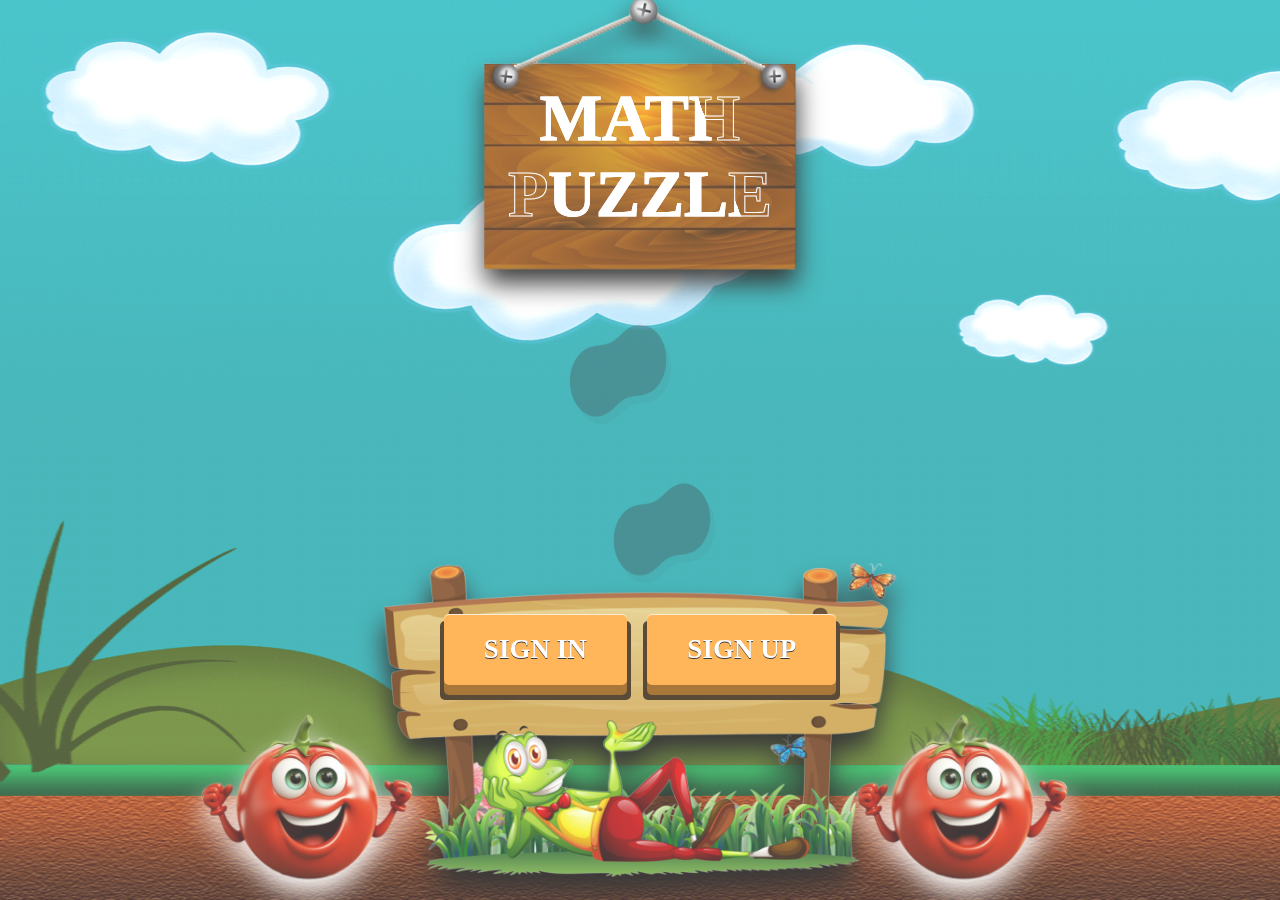
==== commit 34ddba23: "added wining page" ====
--- a/src/main/webapp/index.html
+++ b/src/main/webapp/index.html
@@ -28,7 +28,7 @@
     <link href="https://fonts.googleapis.com/css2?family=Montserrat:wght@300&family=Spicy+Rice&display=swap" rel="stylesheet">
     <link href="https://fonts.googleapis.com/css2?family=Courgette&family=Lobster+Two:wght@400;700&display=swap" rel="stylesheet">
 
-
+    <!-- icons -->
     <link rel="stylesheet" href="//maxcdn.bootstrapcdn.com/font-awesome/4.3.0/css/font-awesome.min.css">
 </head>
 
@@ -86,14 +86,18 @@
             </div>
             <div class="mb-2 form-email">
                 <label for="email-login" class="form-label email-label">EMAIL</label>
+                <img src="assets/images/woodenField1.png" alt="" id="forEmail" class="woodenFields">
                 <input type="email" class="form-control email-input" id="email-login">
             </div>
             <div class="mb-4 form-email">
                 <label for="password-login" class="form-label password-label">PASSWORD</label>
+                <img src="assets/images/woodenField1.png" alt="" id="forPassword" class="woodenFields">
                 <input type="password" class="form-control password-input" id="password-login">
             </div>
             <div class="mb-2 form-button">
+                <img src="assets/images/woodenField1.png" alt="" id="forLoginInLogin" class="woodenFields">
                 <button type="button" class="btn" id="btnSignIn-login">SIGN IN</button>
+                <img src="assets/images/woodenField1.png" alt="" id="forRegisterInLogin" class="woodenFields">
                 <button type="button" class="btn" id="btnSignUp-login">SIGN UP</button>
             </div>
         </div>
@@ -107,22 +111,27 @@
     </div>
     <div class="form-login">
         <div>
-            <h1 class="mb-5 heading">REGISTER</h1>
+            <h1 class="mb-5 heading" id="headingRegister">REGISTER</h1>
         </div>
         <div class="mb-2 form-email">
             <label for="username-register" class="form-label username-label">USERNAME</label>
+            <img src="assets/images/woodenField1.png" alt="" id="forUsername" class="woodenFields">
             <input type="text" class="form-control username-input" id="username-register">
         </div>
         <div class="mb-2 form-email">
             <label for="email-register" class="form-label email-label">EMAIL</label>
+            <img src="assets/images/woodenField1.png" alt="" id="forEmailInRegister" class="woodenFields">
             <input type="email" class="form-control email-input" id="email-register">
         </div>
         <div class="mb-4 form-email">
             <label for="password-register" class="form-label password-label">PASSWORD</label>
+            <img src="assets/images/woodenField1.png" alt="" id="forPasswordInRegister" class="woodenFields">
             <input type="password" class="form-control password-input" id="password-register">
         </div>
         <div class="mb-2 form-button">
+            <img src="assets/images/woodenField1.png" alt="" id="forLoginInRegister" class="woodenFields">
             <button type="button" class="btn" id="btnSignIn-register">SIGN IN</button>
+            <img src="assets/images/woodenField1.png" alt="" id="forRegisterInRegister" class="woodenFields">
             <button type="button" class="btn" id="btnSignUp-register">SIGN UP</button>
         </div>
     </div>
@@ -255,11 +264,9 @@
         <h1 class="lose_text">GAME OVER</h1>
         <img src="assets/images/result.png" alt="" id="btnNext">
         <img src="assets/images/woodenField1.png" alt="" id="woodenFieldsForScoreOver" class="woodenFields">
-        <h1 id="fullScorePerGame">SCORE : <span id="fullScoreForFail">0</span></h1>
+        <h1 id="fullScorePerGame">SCORE : <span class="fullScoreForFail">0</span></h1>
         <h1 id="levelPerGame">LEVEL : <span id="levelforFail"></span></h1>
         <img src="assets/images/woodenField1.png" alt="" id="woodenFieldsForLevels" class="woodenFields">
-        <img src="assets/images/ok.png" alt="" id="btnOk">
-        <img src="assets/images/exit.png" alt="" id="close">
     </div>
 
     <div><img src="assets/images/sad.png" alt="score" class="tomatoInStart"></div>
@@ -272,27 +279,29 @@
 </section>
 
 <!--win model---->;
-<section class="win_container">
-    <img src="assets/images/gameoverbg.png" alt="" id="win_bg">
+<section id="win_container">
+    <div>
+        <img src="assets/images/bg5.png" alt="gamePage" class="gameImage">
+        <img src="assets/images/backButton.png" alt="loginPage" class="btnLeftBack" id="backToStartFromWin">
+    </div>
+
+    <img src="assets/images/hanging1.png" alt="" class="try_again_bg">
+    <img src="assets/images/ribbon.png" alt="" class="loseImage">
     <div class="model">
-        <img src="assets/images/output-onlinegiftools%20(1).gif" alt="" id="win">
-        <img src="assets/images/try.png" alt="" id="start">
-        <h1 id="start_text">NEXT GAME</h1>
-        <img src="assets/icons/icons8-multiply-60.png" alt="" id="close_win_model">
-        <img src="assets/images/ok.png" alt="" id="btnOkInWin">
-        <img src="assets/images/exit.png" alt="" id="closeInWin">
-    </div>
-
-    <!--win victory-->
-    <img src="assets/images/congratulations1.png" alt="" id="victory">
-    <img src="assets/images/stand.png" alt="" id="displayScore">
-    <h1 class="gameOverVictory">VICTORY</h1>
-    <h1 class="high_score_title">TARGET</h1>
-    <h1 class="high_score">25</h1>
-    <h1 class="victory_score_title">SCORE</h1>
-    <h1 class="victory_score">0</h1>
-    <h1 class="spend_time_title">TIME</h1>
-    <h1 class="spend_time">0</h1>
+        <h1 class="lose_text">YOU WIN</h1>
+        <img src="assets/images/sideboard.png" alt="" id="levelUp">
+        <img src="assets/images/victory-9006300-7388017.webp" alt="" id="victoryStar">
+        <h1 id="victoryLevel">1</h1>
+        <h1 id="victoryLevelText">LEVEL</h1>
+        <img src="assets/images/congracts.png" alt="" id="woodenFieldsForTarget" class="woodenFields">
+        <h1 id="target">TARGET : <span>30</span></h1>
+        <h1 id="fullScorePerGameInWin">SCORE : <span class="fullScoreForFail">0</span></h1>
+        <img src="assets/images/woodenField1.png" alt="" id="woodenFieldsForTime" class="woodenFields">
+        <button id="btnNextLevel">NEXT LEVEL</button>
+        <h1 id="timePerGame">TIME : <!--<span id="levelforFail"></span>--></h1>
+    </div>
+
+    <div><img src="assets/images/welcomeTomato.png" alt="score" class="tomatoInStart"></div>
 
     <!--game win sound-->
     <audio id="gamewin">
@@ -377,7 +386,7 @@
         $("#container").fadeOut(1000);
     });
 
-    $(".btnLeftBack,#btnRegister,#btnLogin,#btnSignIn-login,#btnSignIn-register,#btnSignUp-login,#btnSignUp-register,#btnPlay,#btnA1,#btnA2,#btnA3,#btnA4,#btnA5,#btnA6,#btnA7,#btnA8,#btnA9,#btnA10,#btnReplay,#close_try_model").on('click',function () {
+    $(".btnLeftBack,#btnRegister,#btnLogin,#btnSignIn-login,#btnSignIn-register,#btnSignUp-login,#btnSignUp-register,#btnPlay,#btnA1,#btnA2,#btnA3,#btnA4,#btnA5,#btnA6,#btnA7,#btnA8,#btnA9,#btnA10,#btnReplay,#close_try_model,#btnNextLevel").on('click',function () {
         var audio = $("#btnAudio")[0];
         audio.play();
     });
--- a/src/main/webapp/assets/styles/styleWelcomePage.css
+++ b/src/main/webapp/assets/styles/styleWelcomePage.css
@@ -153,19 +153,22 @@
     position:relative;
     top: -28px;
     display:inline-block;
+    font-family: 'Rocher';
+    font-palette: 9;
 }
 
 .button a{
     color:white;
-    font-family:Helvetica, sans-serif;
     font-weight:bold;
-    font-size:32px;
+    font-size:27px;
     text-align: center;
     text-decoration:none;
     background-color:#FFA12B;
     display:block;
     position:relative;
     padding:20px 40px;
+    font-family: 'Rocher';
+    font-palette: 9;
 
     -webkit-tap-highlight-color: rgba(0, 0, 0, 0);
     text-shadow: 0px 1px 0px #000;
@@ -204,6 +207,10 @@
     border-radius: 5px;
 }
 
+.button:hover{
+    color: #dad55e;
+}
+
 /*loader*/
 #container{
     width: 100vw;
--- a/src/main/webapp/assets/styles/styleLoginRegisterPage.css
+++ b/src/main/webapp/assets/styles/styleLoginRegisterPage.css
@@ -50,6 +50,12 @@
     position: relative;
     top: 30px;
     font-size: 40px;
+    font-family: 'Rocher';
+    font-palette: 9;
+}
+
+#headingRegister{
+    top: 40px;
 }
 
 .btnLeftBack{
@@ -67,6 +73,18 @@
 .btnLeftBack:hover{
     width:80px ;
 
+}
+
+#forEmail{
+    position: absolute;
+    bottom: 0;
+    left: 0;
+    right: 0;
+    margin: auto;
+    filter: drop-shadow(0px 8px 10px black);
+    top: 1%;
+    width: 321px;
+    height: 165px;
 }
 
 .form-login{
@@ -101,11 +119,28 @@
 }
 
 .form-button{
+    z-index: 5;
     display: flex;
     justify-content: space-between;
 }
 
+#email-login{
+    position: absolute;
+    z-index: 5;
+    width: 245px;
+    height: 33px;
+    bottom: 0;
+    left: 0;
+    right: 0;
+    top: 1%;
+    margin: auto;
+    background-color: transparent;
+    border: 1px solid transparent;
+}
+
 .email-input{
+    font-family: 'Rocher';
+    font-palette: 9;
     color: black;
     /*filter: drop-shadow(-1px 18px 13px black);*/
     box-shadow: rgb(204, 219, 232) 3px 3px 6px 0px inset, rgba(255, 255, 255, 0.5) -3px -3px 6px 1px inset;
@@ -113,34 +148,78 @@
 
 .email-label{
     color: white;
+    font-family: 'Rocher';
+    font-palette: 9;
     font-weight: 500;
 }
 
+#forPassword{
+    position: absolute;
+    bottom: 0;
+    left: 0;
+    right: 0;
+    margin: auto;
+    top: 39%;
+    width: 321px;
+    height: 165px;
+    filter: drop-shadow(0px 8px 10px black);
+}
+
+#password-login{
+    position: absolute;
+    z-index: 5;
+    width: 245px;
+    height: 33px;
+    bottom: 0;
+    left: 0;
+    right: 0;
+    top: 39%;
+    margin: auto;
+    background-color: transparent;
+    border: 1px solid transparent;
+}
+
 .password-input{
+    font-family: 'Rocher';
+    font-palette: 9;
     color: black;
     box-shadow: rgb(204, 219, 232) 3px 3px 6px 0px inset, rgba(255, 255, 255, 0.5) -3px -3px 6px 1px inset;
     /*filter: drop-shadow(-1px 18px 13px black);*/
 }
 
 .password-label{
+    font-family: 'Rocher';
+    font-palette: 9;
     color: white;
     font-weight: 500;
 }
 
 #btnSignIn-login{
     width: 40%;
-    border: 3px solid white;
-    color: white;
-    font-weight: 700;
-}
-
+    font-family: 'Rocher';
+    font-palette: 9;
+}
+
+#forLoginInLogin{
+    width: 39%;
+    height: 30%;
+    top: 70%;
+    left: -52%;
+    z-index: -1;
+}
+
+#forRegisterInLogin{
+    width: 39%;
+    height: 30%;
+    top: 70%;
+    left: 52%;
+    z-index: -1;
+}
 
 #btnSignUp-login{
     width: 40%;
-    border: 3px solid white;
-    color: white;
-    font-weight: 700;
-    filter: drop-shadow(-1px 18px 13px black);
+    font-family: 'Rocher';
+    font-palette: 9;
 }
 
 /*register page*/
@@ -157,27 +236,123 @@
 }*/
 
 #btnSignIn-register{
+    font-family: 'Rocher';
+    font-palette: 9;
     width: 40%;
-    border: 3px solid white;
-    color: white;
-    font-weight: 700;
-    filter: drop-shadow(-1px 18px 13px black);
 }
 
 #btnSignUp-register{
+    font-family: 'Rocher';
+    font-palette: 9;
     width: 40%;
-    border: 3px solid white;
-    color: white;
-    font-weight: 700;
-    filter: drop-shadow(-1px 18px 13px black);
 }
 
 .username-input{
+    font-family: 'Rocher';
+    font-palette: 9;
     color: black;
     filter: drop-shadow(-1px 18px 13px black);
 }
 
 .username-label{
+    font-family: 'Rocher';
+    font-palette: 9;
     color: white;
     font-weight: 500;
+    position: relative;
+    top: -50%;
+}
+
+#forUsername{
+    position: absolute;
+    bottom: 0;
+    left: 0;
+    right: 0;
+    margin: auto;
+    filter: drop-shadow(0px 8px 10px black);
+    top: -15%;
+    width: 321px;
+    height: 165px;
+}
+
+#forEmailInRegister{
+    top: 18%;
+    position: absolute;
+    bottom: 0;
+    left: 0;
+    right: 0;
+    margin: auto;
+    filter: drop-shadow(0px 8px 10px black);
+    width: 321px;
+    height: 165px;
+}
+
+#forPasswordInRegister{
+    top: 50%;
+    position: absolute;
+    bottom: 0;
+    left: 0;
+    right: 0;
+    margin: auto;
+    filter: drop-shadow(0px 8px 10px black);
+    width: 321px;
+    height: 165px;
+}
+
+#username-register{
+    position: absolute;
+    z-index: 6;
+    width: 245px;
+    height: 33px;
+    bottom: 0;
+    left: 0;
+    right: 0;
+    top: -16%;
+    margin: auto;
+    background-color: transparent;
+    border: 1px solid transparent;
+}
+
+#forLoginInRegister{
+    width: 39%;
+    height: 30%;
+    top: 74%;
+    left: -52%;
+    z-index: -1;
+}
+
+#forRegisterInRegister{
+    width: 39%;
+    height: 30%;
+    top: 74%;
+    left: 52%;
+    z-index: -1;
+}
+
+#email-register{
+    position: absolute;
+    z-index: 6;
+    width: 245px;
+    height: 33px;
+    bottom: 0;
+    left: 0;
+    right: 0;
+    top: 18%;
+    margin: auto;
+    background-color: transparent;
+    border: 1px solid transparent;
+}
+
+#password-register{
+    position: absolute;
+    z-index: 6;
+    width: 245px;
+    height: 33px;
+    bottom: 0;
+    left: 0;
+    right: 0;
+    top: 49%;
+    margin: auto;
+    background-color: transparent;
+    border: 1px solid transparent;
 }--- a/src/main/webapp/assets/styles/styleModels.css
+++ b/src/main/webapp/assets/styles/styleModels.css
@@ -146,6 +146,125 @@
     height: 162px;
 }
 
+#woodenFieldsForTarget{
+    top: -16%;
+    width: 234px;
+    height: 240px;
+    filter: drop-shadow(0px 8px 10px black);
+}
+
+#woodenFieldsForScoreWin{
+    top: -7%;
+}
+
+#woodenFieldsForTime{
+    top: 12%;
+}
+
+#btnNextLevel{
+    position: absolute;
+    top: 44%;
+    left: 0;
+    right: 0;
+    font-family: 'Rocher';
+    font-palette: 9;
+    text-align: center;
+    font-size: 29px;
+    z-index: 5;
+    cursor: pointer;
+    background-color: transparent;
+    border: 1px solid transparent;
+    width: 25%;
+    height: 23%;
+    margin: auto;
+}
+
+#fullScorePerGameInWin{
+    position: absolute;
+    z-index: 7;
+    text-align: center;
+    color: white;
+    top: 72%;
+    left: 5%;
+    font-size: 21px;
+    font-family: 'Rocher';
+    font-palette: 9;
+}
+
+#target{
+    position: absolute;
+    z-index: 7;
+    text-align: center;
+    color: white;
+    top: 65%;
+    left: 5%;
+    font-size: 21px;
+    font-family: 'Rocher';
+    font-palette: 9;
+}
+
+#timePerGame{
+    position: absolute;
+    z-index: 7;
+    text-align: center;
+    color: white;
+    top: 80%;
+    left: 5%;
+    font-size: 21px;
+    font-family: 'Rocher';
+    font-palette: 9;
+}
+
+#levelUp{
+    position: absolute;
+    left: 0;
+    bottom: 0;
+    margin: auto;
+    width: 25%;
+    height: 48%;
+    filter: drop-shadow(0px 8px 10px black);
+    cursor: pointer;
+    z-index: 7;
+}
+
+#victoryLevel{
+    position: absolute;
+    left: 11%;
+    bottom: 58%;
+    margin: auto;
+    filter: drop-shadow(0px 8px 10px black);
+    cursor: pointer;
+    z-index: 7;
+    font-size: 25px;
+    font-family: 'Rocher';
+    font-palette: 9;
+}
+
+#victoryLevelText{
+    position: absolute;
+    left: 9.5%;
+    bottom: 53%;
+    margin: auto;
+    filter: drop-shadow(0px 8px 10px black);
+    cursor: pointer;
+    z-index: 7;
+    font-size: 23px;
+    font-family: 'Rocher';
+    font-palette: 9;
+}
+
+#victoryStar{
+    position: absolute;
+    left: 26px;
+    bottom: 33%;
+    margin: auto;
+    width: 20%;
+    height: 40%;
+    filter: drop-shadow(0px 8px 10px black);
+    cursor: pointer;
+    z-index: 7;
+}
+
 /*--------game over styles--------*/
 
 /*.model_container{
@@ -513,6 +632,7 @@
     z-index: 5;
     width: 25%;
     height: 23%;
+    filter: drop-shadow(0px 8px 10px black);
 }
 
 #woodenFieldsForScore{
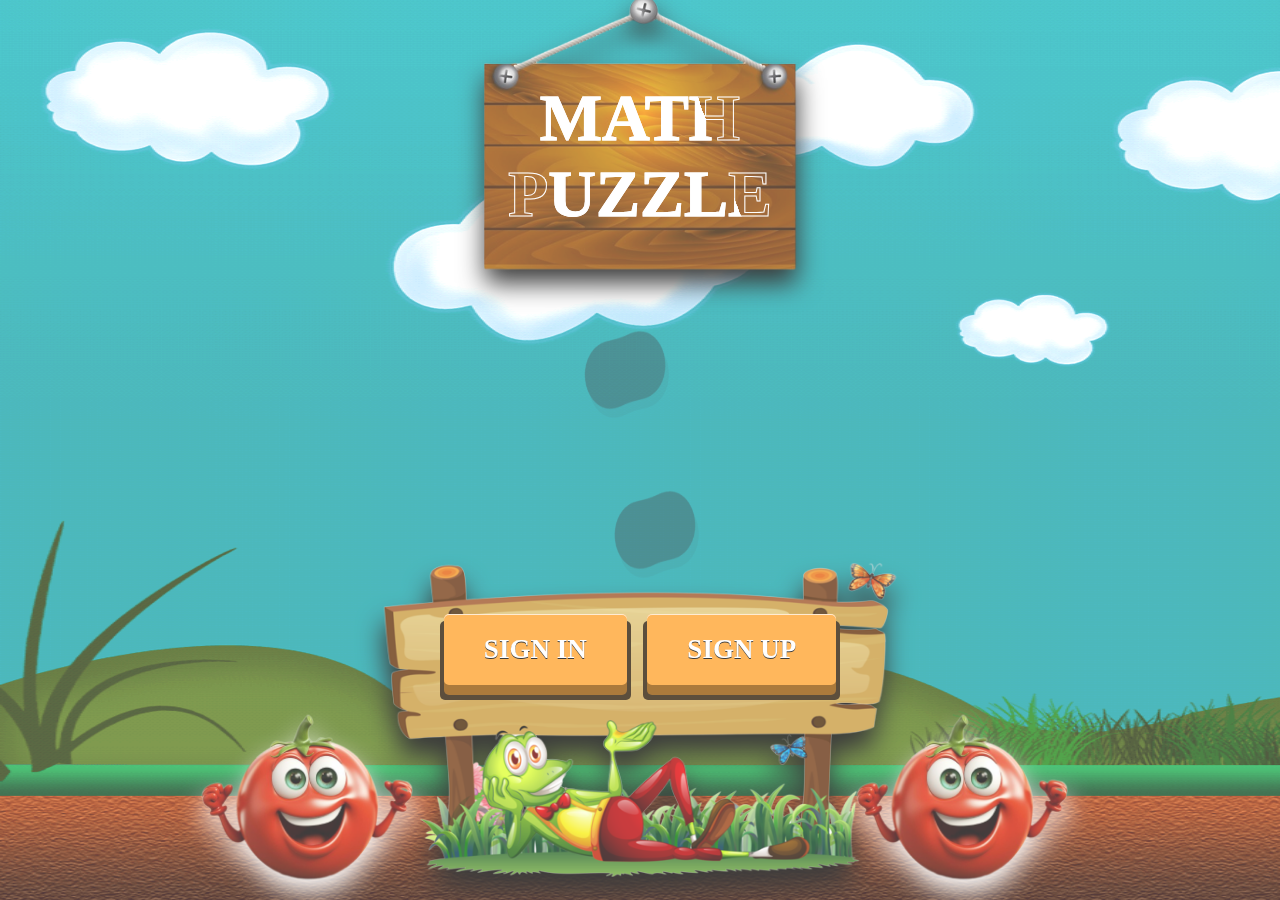
==== commit 18109c31: "add reward" ====
--- a/src/main/webapp/index.html
+++ b/src/main/webapp/index.html
@@ -2,8 +2,13 @@
 <html lang="en">
 <head>
     <meta charset="UTF-8">
+    <meta name="viewport" content="width=device-width, initial-scale=1.0">
+
     <title>Math Puzzle With tomato API</title>
 
+<!--    <link rel="stylesheet" href="https://use.fontawesome.com/releases/v5.11.2/css/all.css">-->
+<!--    <link rel="stylesheet" href="https://fonts.googleapis.com/css?family=Roboto:300,400,500,700&display=swap">-->
+    <link rel="stylesheet" href="https://cdn.datatables.net/1.10.25/css/jquery.dataTables.min.css">
     <!--styles-->
     <link rel="stylesheet" href="assets/styles/styleWelcomePage.css">
     <link rel="stylesheet" href="assets/styles/styleLoginRegisterPage.css">
@@ -138,7 +143,7 @@
 </section>
 
 <section id="gameStartSection">
-    <div >
+    <div>
         <img src="assets/images/bg5.png" alt="gameStartPage" class="gameImage">
         <img src="assets/images/backButton.png" alt="loginPage" class="btnLeftBack">
     </div>
@@ -165,13 +170,36 @@
             <div>
                 <img src="assets/images/woodenField.png" alt="score" class="barInStart">
                 <img src="assets/images/woodenButton.png" alt="score" class="btnInStart2">
-                <img src="assets/images/level1.webp" alt="score" class="btnInStart2Icon">
-                <div id="levelCount"><h3 id="fullLevelCount"></h3></div>
-            </div>
-
-        </div>
-    </div>
-    <div><img src="assets/images/frame6.png" alt="score" class="startSideBoard"></div>
+                <img src="assets/images/reward.png" alt="score" class="btnInStart2Icon">
+                <div id="levelCount"><h3 id="fullRewardCount"></h3></div>
+            </div>
+
+        </div>
+    </div>
+    <div>
+        <div id="leaderboardText">
+            <img id="leaderboardImage" src="assets/images/ribbon.png">
+            <h3 id="leaderboardH1">LEARDERBOARD</h3>
+        </div>
+        <div>
+            <img id="leaderboardCoverImage" src="assets/images/sideboard.png" alt="">
+        </div>
+        <div id="tableDiv" class="table-responsive">
+            <table id="dtDynamicVerticalScrollExample" class="" cellspacing="5" width="100%">
+                <thead>
+                    <tr>
+                        <th scope="col" class="th-sm">Rank</th>
+                        <th scope="col" class="th-sm">Name</th>
+                        <th scope="col" class="th-sm">Score</th>
+                        <th scope="col" class="th-sm">Reward</th>
+                    </tr>
+                </thead>
+                <tbody id="tbody">
+                </tbody>
+            </table>
+        </div>
+    </div>
+<!--    <div><img src="assets/images/frame6.png" alt="score" class="startSideBoard"></div>-->
     <div><img src="assets/images/score.png" alt="score" class="tomatoInStart"></div>
 </section>
 
@@ -210,15 +238,18 @@
         <img src="assets/images/time.png" alt="" class="menu" id="menu1">
         <img src="assets/images/time.png" alt="" class="menu" id="menu2">
         <img src="assets/images/time.png" alt="" class="menu" id="menu3">
+        <img src="assets/images/time.png" alt="" class="menu" id="menu4">
     </div>
     <div class="menuFrame">
         <img src="assets/images/start.png" alt="" class="menu" id="star">
         <img src="assets/images/heart.png" alt="" class="menu" id="heart">
+        <img src="assets/images/reward.png" alt="" class="menu" id="reward">
         <img src="assets/images/timer.png" alt="" class="menu" id="timerIcon">
     </div>
     <div class="menuFrame">
         <h2 class="menu" id="fullScore">0</h2>
         <h2 class="menu" id="lives">+3</h2>
+        <h2 class="menu" id="rewardCountPerLevel">1</h2>
         <h2 class="menu" id="time">1.00</h2>
     </div>
     <h1 id="display_level_header">LEVEL <span id="display_level_header_count">1</span></h1>
@@ -298,7 +329,8 @@
         <h1 id="fullScorePerGameInWin">SCORE : <span class="fullScoreForFail">0</span></h1>
         <img src="assets/images/woodenField1.png" alt="" id="woodenFieldsForTime" class="woodenFields">
         <button id="btnNextLevel">NEXT LEVEL</button>
-        <h1 id="timePerGame">TIME : <!--<span id="levelforFail"></span>--></h1>
+        <h1 id="timePerGame">TIME : <span id="timePerGameforWin">2</span></h1>
+        <h1 id="rewardPerGame">REWARD : <span id="rewardPerGameForWin">1</span></h1>
     </div>
 
     <div><img src="assets/images/welcomeTomato.png" alt="score" class="tomatoInStart"></div>
@@ -370,6 +402,7 @@
 </section>
 
 <script src="assets/jquery/jquery-3.6.0.min.js"></script>
+<script src="https://cdn.datatables.net/1.10.25/js/jquery.dataTables.min.js"></script>
 <script src="assets/bootstrap/js/bootstrap.min.js"></script>
 <script src="controllers/DashBoard.js"></script>
 <script src="controllers/LoginController.js"></script>
@@ -380,6 +413,7 @@
         $('#successAlertSection').delay(5000).fadeOut(500);
         $('#warningAlertSection').delay(5000).fadeOut(500);
         $('#errorAlertSection').delay(5000).fadeOut(500);
+
     });
 
     $(window).on('load',function () {
--- a/src/main/webapp/assets/styles/styleGameStartPage.css
+++ b/src/main/webapp/assets/styles/styleGameStartPage.css
@@ -186,5 +186,83 @@
     bottom: 0;
     right: 0;
     margin: auto;
-    filter: drop-shadow(-5px 18px 13px black);
-}
+    z-index: 2;
+    filter: drop-shadow(-5px 18px 13px black);
+}
+
+#tableDiv{
+    position: absolute;
+    top: 35%;
+    left: 2%;
+    max-height: 260px; /* Adjust as needed */
+    overflow-y: auto;
+    filter: drop-shadow(-5px 18px 13px black);
+    font-family: 'Rocher';
+    font-palette: 9;
+    font-size: 25px;
+}
+
+#tableDiv::-webkit-scrollbar {
+    display: none;
+}
+
+#dtDynamicVerticalScrollExample{
+    padding: 1px;
+    border-collapse: separate;
+    border-spacing: 0 10px;
+}
+
+#dtDynamicVerticalScrollExample tbody{
+    width: 100%;
+    border-collapse: collapse;
+}
+
+#dtDynamicVerticalScrollExample th {
+    padding: 8px;
+    text-align: center;
+}
+
+#dtDynamicVerticalScrollExample td {
+    padding: 8px;
+    text-align: center;
+}
+
+#dtDynamicVerticalScrollExample thead {
+    position: sticky;
+    top: 0;
+    z-index: 1;
+    background-color: burlywood;
+}
+
+#leaderboardText{
+    position: absolute;
+    font-size: 20px;
+    top: 24%;
+    left: 10%;
+    font-family: 'Rocher';
+    font-palette: 9;
+    z-index: 2;
+}
+
+#leaderboardImage{
+    position: absolute;
+    left: -127px;
+    width: 368px;
+    height: 182px;
+    top: -59px;
+}
+
+#leaderboardH1{
+    position: absolute;
+    top: 12px;
+    left: -31px;
+    font-size: 21px;
+}
+
+#leaderboardCoverImage{
+    position: absolute;
+    top: 7%;
+    left: -3%;
+    height: 90%;
+    width: 35%;
+}
--- a/src/main/webapp/assets/styles/styleGamePage.css
+++ b/src/main/webapp/assets/styles/styleGamePage.css
@@ -61,7 +61,7 @@
     flex-direction: row;
     width: 50%;
     margin: auto;
-    z-index: 1;
+    /*z-index: 1;*/
 }
 
 #btnA1{
@@ -284,6 +284,11 @@
     bottom: 162px;
 }
 
+#menu4{
+    position: relative;
+    bottom: 256px;
+}
+
 #star{
     width: 80px;
     height: 80px;
@@ -308,6 +313,14 @@
     left: 34px;
 }
 
+#reward{
+    width: 62px;
+    height: 62px;
+    position: absolute;
+    top: 244px;
+    left: 38px;
+}
+
 #lives{
     position: absolute;
     top: 174px;
@@ -320,16 +333,26 @@
     width: 62px;
     height: 62px;
     position: absolute;
-    top: 244px;
+    top: 325px;
     left: 38px;
 }
 
+#rewardCountPerLevel{
+    position: absolute;
+    top: 256px;
+    left: 38px;
+    color: white;
+    text-align: center;
+    height: 0;
+}
+
 #time{
     position: absolute;
-    top: 254px;
+    top: 334px;
     left: 38px;
     color: white;
     text-align: center;
+    height: 0;
 }
 
 #display_level_header{
--- a/src/main/webapp/assets/styles/styleModels.css
+++ b/src/main/webapp/assets/styles/styleModels.css
@@ -184,7 +184,7 @@
     z-index: 7;
     text-align: center;
     color: white;
-    top: 72%;
+    top: 69%;
     left: 5%;
     font-size: 21px;
     font-family: 'Rocher';
@@ -196,19 +196,31 @@
     z-index: 7;
     text-align: center;
     color: white;
-    top: 65%;
+    top: 63%;
     left: 5%;
     font-size: 21px;
     font-family: 'Rocher';
     font-palette: 9;
 }
 
+#rewardPerGame{
+    position: absolute;
+    z-index: 7;
+    text-align: center;
+    color: white;
+    top: 75%;
+    left: 5%;
+    font-size: 21px;
+    font-family: 'Rocher';
+    font-palette: 9;
+}
+
 #timePerGame{
     position: absolute;
     z-index: 7;
     text-align: center;
     color: white;
-    top: 80%;
+    top: 81%;
     left: 5%;
     font-size: 21px;
     font-family: 'Rocher';
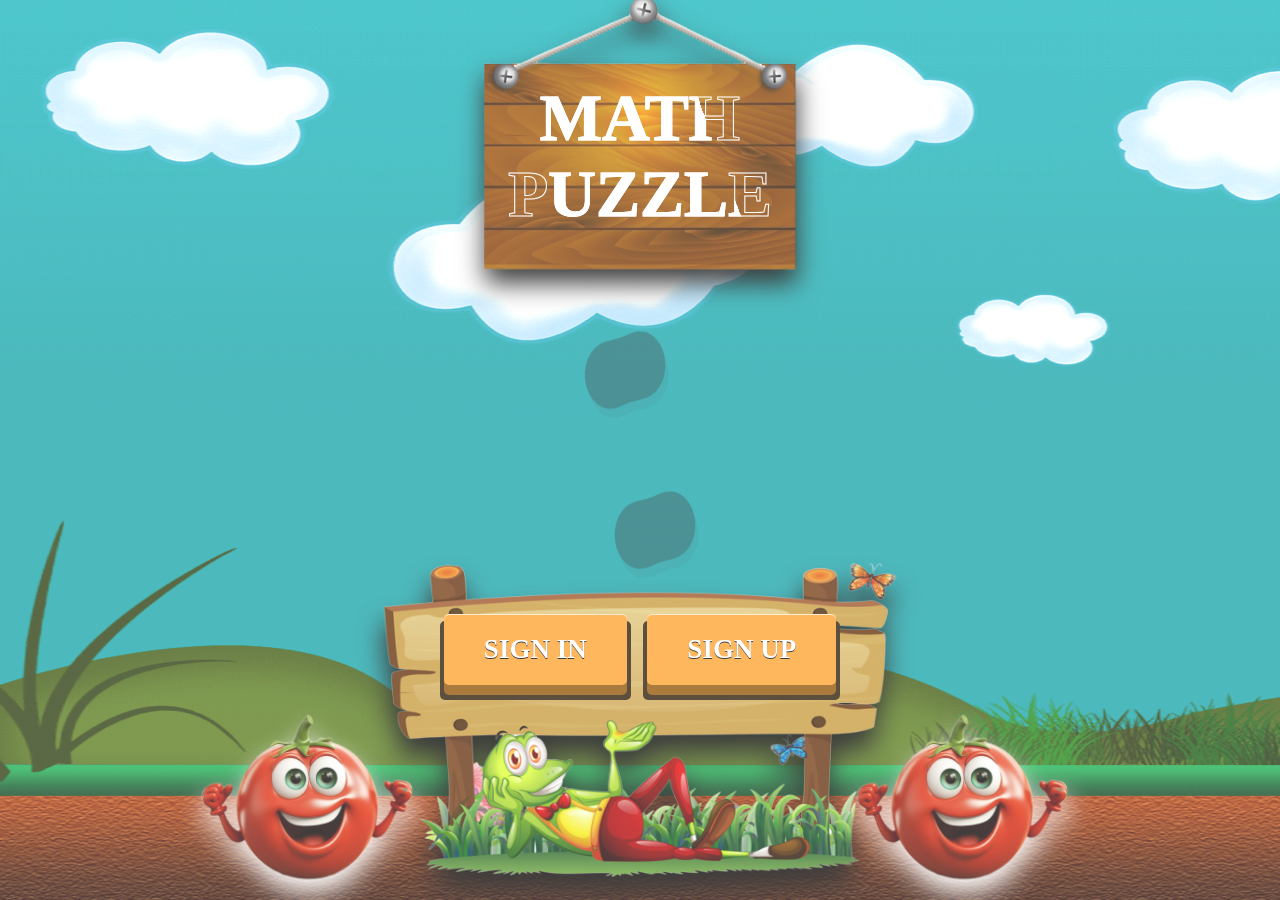
==== commit a35fbf60: "load leaderboard" ====
--- a/src/main/webapp/index.html
+++ b/src/main/webapp/index.html
@@ -199,7 +199,6 @@
             </table>
         </div>
     </div>
-<!--    <div><img src="assets/images/frame6.png" alt="score" class="startSideBoard"></div>-->
     <div><img src="assets/images/score.png" alt="score" class="tomatoInStart"></div>
 </section>
 
@@ -281,6 +280,18 @@
         <div><img src="assets/images/sad.png" alt="score" class="tomatoInStart"></div>
     </div>
 
+</section>
+
+<section id="profileSection">
+    <div>
+        <img src="assets/images/bg5.png" alt="gameStartPage" class="gameImage">
+        <img src="assets/images/backButton.png" alt="loginPage" class="btnLeftBack">
+    </div>
+    <div class="gameStartForm">
+
+    </div>
+
+    <div><img src="assets/images/score.png" alt="score" class="tomatoInStart"></div>
 </section>
 
 <section id="model_container">
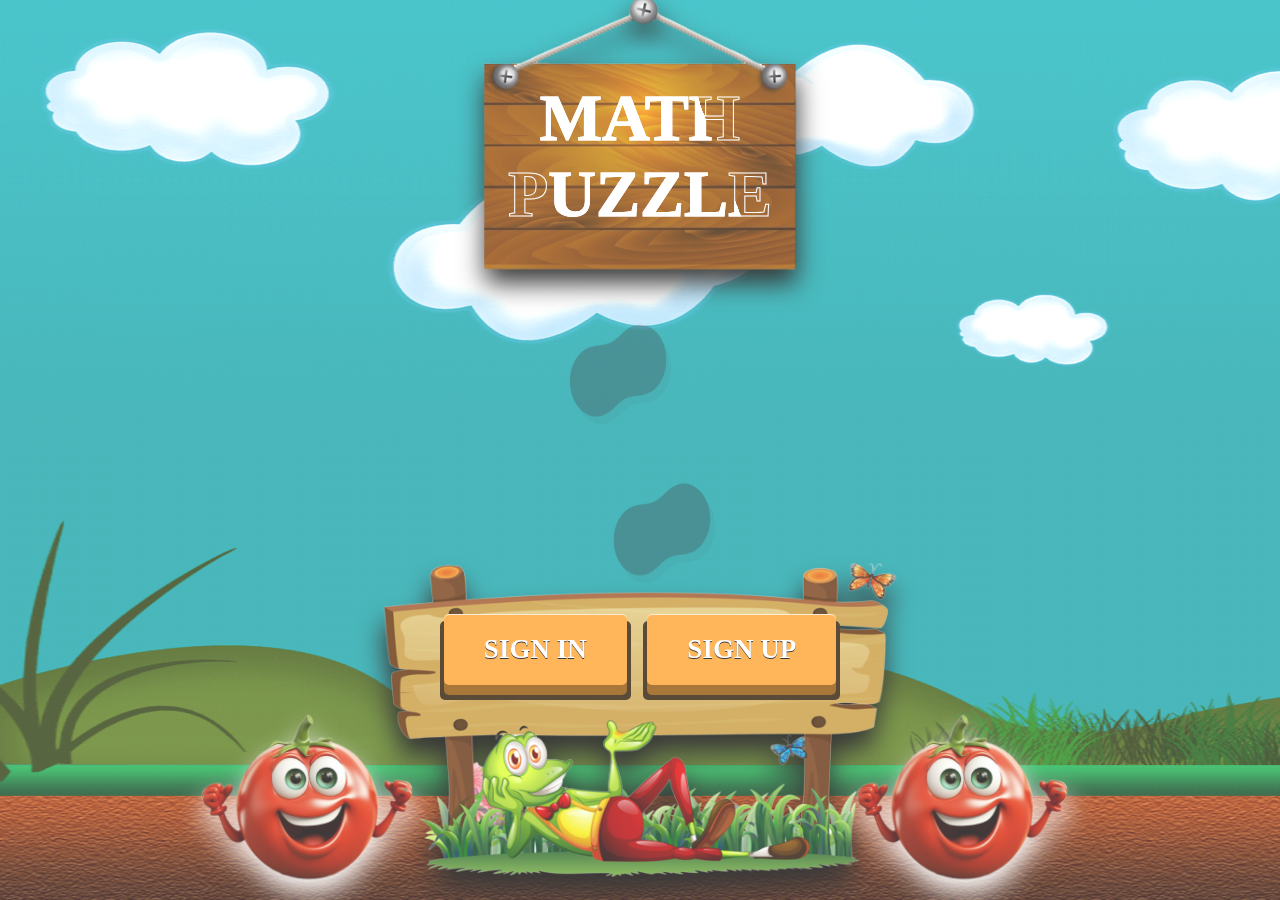
==== commit b93b75ab: "load profile" ====
--- a/src/main/webapp/index.html
+++ b/src/main/webapp/index.html
@@ -6,21 +6,20 @@
 
     <title>Math Puzzle With tomato API</title>
 
-<!--    <link rel="stylesheet" href="https://use.fontawesome.com/releases/v5.11.2/css/all.css">-->
-<!--    <link rel="stylesheet" href="https://fonts.googleapis.com/css?family=Roboto:300,400,500,700&display=swap">-->
-    <link rel="stylesheet" href="https://cdn.datatables.net/1.10.25/css/jquery.dataTables.min.css">
     <!--styles-->
     <link rel="stylesheet" href="assets/styles/styleWelcomePage.css">
     <link rel="stylesheet" href="assets/styles/styleLoginRegisterPage.css">
     <link rel="stylesheet" href="assets/styles/styleGameStartPage.css">
     <link rel="stylesheet" href="assets/styles/styleGamePage.css">
     <link rel="stylesheet" href="assets/styles/styleModels.css">
+    <link rel="stylesheet" href="assets/styles/styleProfilePage.css">
 
     <!--css-->
     <link rel="stylesheet" href="assets/jquery/jquery-ui.min.css">
     <link rel="stylesheet" href="assets/css/normalize.css">
     <link href="https://cdn.jsdelivr.net/npm/bootstrap@5.1.3/dist/css/bootstrap.min.css" rel="stylesheet" integrity="sha384-1BmE4kWBq78iYhFldvKuhfTAU6auU8tT94WrHftjDbrCEXSU1oBoqyl2QvZ6jIW3" crossorigin="anonymous">
     <link rel="stylesheet" href="https://cdnjs.cloudflare.com/ajax/libs/font-awesome/5.15.3/css/all.min.css" integrity="sha384-...">
+    <link rel="stylesheet" href="https://cdn.datatables.net/1.10.25/css/jquery.dataTables.min.css">
 
     <!--js-->
     <script src="assets/bootstrap/js/bootstrap.bundle.min.js" integrity="sha384-ka7Sk0Gln4gmtz2MlQnikT1wXgYsOg+OMhuP+IlRH9sENBO0LRn5q+8nbTov4+1p" crossorigin="anonymous"></script>
@@ -146,6 +145,7 @@
     <div>
         <img src="assets/images/bg5.png" alt="gameStartPage" class="gameImage">
         <img src="assets/images/backButton.png" alt="loginPage" class="btnLeftBack">
+        <img src="assets/images/follow-5084833-4263863.webp" alt="navigateProfileSection" id="btnOpenProfile">
     </div>
     <div class="gameStartForm">
         <div>
@@ -285,10 +285,16 @@
 <section id="profileSection">
     <div>
         <img src="assets/images/bg5.png" alt="gameStartPage" class="gameImage">
-        <img src="assets/images/backButton.png" alt="loginPage" class="btnLeftBack">
-    </div>
-    <div class="gameStartForm">
-
+        <img src="assets/images/backButton.png" alt="loginPage" id="btnStartBack">
+    </div>
+    <div class="profileForm">
+        <img src="assets/images/frame11.png" alt="profile" id="profileFrame">
+        <img src="assets/images/follow-5084833-4263863.webp" alt="profile" id="profileLogo">
+        <h1 id="profileTitle">MY PROFILE</h1>
+        <h2 id="profileNameTitle">NAME :</h2>
+        <h3 id="profileName">user</h3>
+        <h2 id="profileEmailTitle">EMAIL :</h2>
+        <h3 id="profileEmail">user@gmail.com</h3>
     </div>
 
     <div><img src="assets/images/score.png" alt="score" class="tomatoInStart"></div>
@@ -431,7 +437,7 @@
         $("#container").fadeOut(1000);
     });
 
-    $(".btnLeftBack,#btnRegister,#btnLogin,#btnSignIn-login,#btnSignIn-register,#btnSignUp-login,#btnSignUp-register,#btnPlay,#btnA1,#btnA2,#btnA3,#btnA4,#btnA5,#btnA6,#btnA7,#btnA8,#btnA9,#btnA10,#btnReplay,#close_try_model,#btnNextLevel").on('click',function () {
+    $(".btnLeftBack,#btnRegister,#btnLogin,#btnSignIn-login,#btnSignIn-register,#btnSignUp-login,#btnSignUp-register,#btnPlay,#btnA1,#btnA2,#btnA3,#btnA4,#btnA5,#btnA6,#btnA7,#btnA8,#btnA9,#btnA10,#btnReplay,#close_try_model,#btnNextLevel,#btnOpenProfile").on('click',function () {
         var audio = $("#btnAudio")[0];
         audio.play();
     });
--- a/src/main/webapp/assets/styles/styleGameStartPage.css
+++ b/src/main/webapp/assets/styles/styleGameStartPage.css
@@ -266,3 +266,36 @@
     height: 90%;
     width: 35%;
 }
+
+#btnStartBack{
+    position: absolute;
+    top: 15px;
+    left: 0;
+    width: 100px;
+    cursor: pointer;
+    z-index: 2;
+    filter: drop-shadow(-1px 18px 13px black);
+    transition-property: width,height;
+    transition-duration: 1s;
+}
+
+#btnStartBack:hover{
+    width:80px ;
+
+}
+
+
+#btnOpenProfile{
+    position: absolute;
+    top: 15px;
+    right: 0;
+    width: 100px;
+    cursor: pointer;
+    filter: drop-shadow(-1px 18px 13px black);
+    transition-property: width,height;
+    transition-duration: 1s;
+}
+
+#btnOpenProfile:hover{
+    width:80px ;
+}
--- a/src/main/webapp/assets/styles/styleProfilePage.css
+++ b/src/main/webapp/assets/styles/styleProfilePage.css
@@ -0,0 +1,82 @@
+.profileForm{
+    position: absolute;
+    top: 0;
+    bottom: 0;
+    left: 0;
+    right: 0;
+    margin: auto;
+    width: 60%;
+    height: 78%;
+}
+
+#profileFrame{
+    position: absolute;
+    top: 0;
+    bottom: 0;
+    left: 0;
+    right: 0;
+    margin: auto;
+    width: 110%;
+    height: 110%;
+    filter: drop-shadow(-1px 18px 13px black);
+}
+
+#profileLogo{
+    position: absolute;
+    top: 0;
+    left: 90px;
+    right: 0;
+    margin: auto;
+    width: 109px;
+    filter: drop-shadow(-1px 18px 13px black);
+}
+
+#profileTitle{
+    position: absolute;
+    top: 20%;
+    left: 42%;
+    right: 0;
+    margin: auto;
+    font-family: 'Rocher';
+    font-palette: 9;
+}
+
+#profileNameTitle{
+    position: absolute;
+    top: 41%;
+    left: 49%;
+    right: 0;
+    margin: auto;
+    font-family: 'Rocher';
+    font-palette: 9;
+}
+
+#profileName{
+    position: absolute;
+    top: 56%;
+    left: 50%;
+    right: 0;
+    margin: auto;
+    font-family: 'Rocher';
+    font-palette: 9;
+}
+
+#profileEmailTitle{
+    position: absolute;
+    top: 71%;
+    left: 49%;
+    right: 0;
+    margin: auto;
+    font-family: 'Rocher';
+    font-palette: 9;
+}
+
+#profileEmail{
+    position: absolute;
+    top: 86%;
+    left: 42%;
+    right: 0;
+    margin: auto;
+    font-family: 'Rocher';
+    font-palette: 9;
+}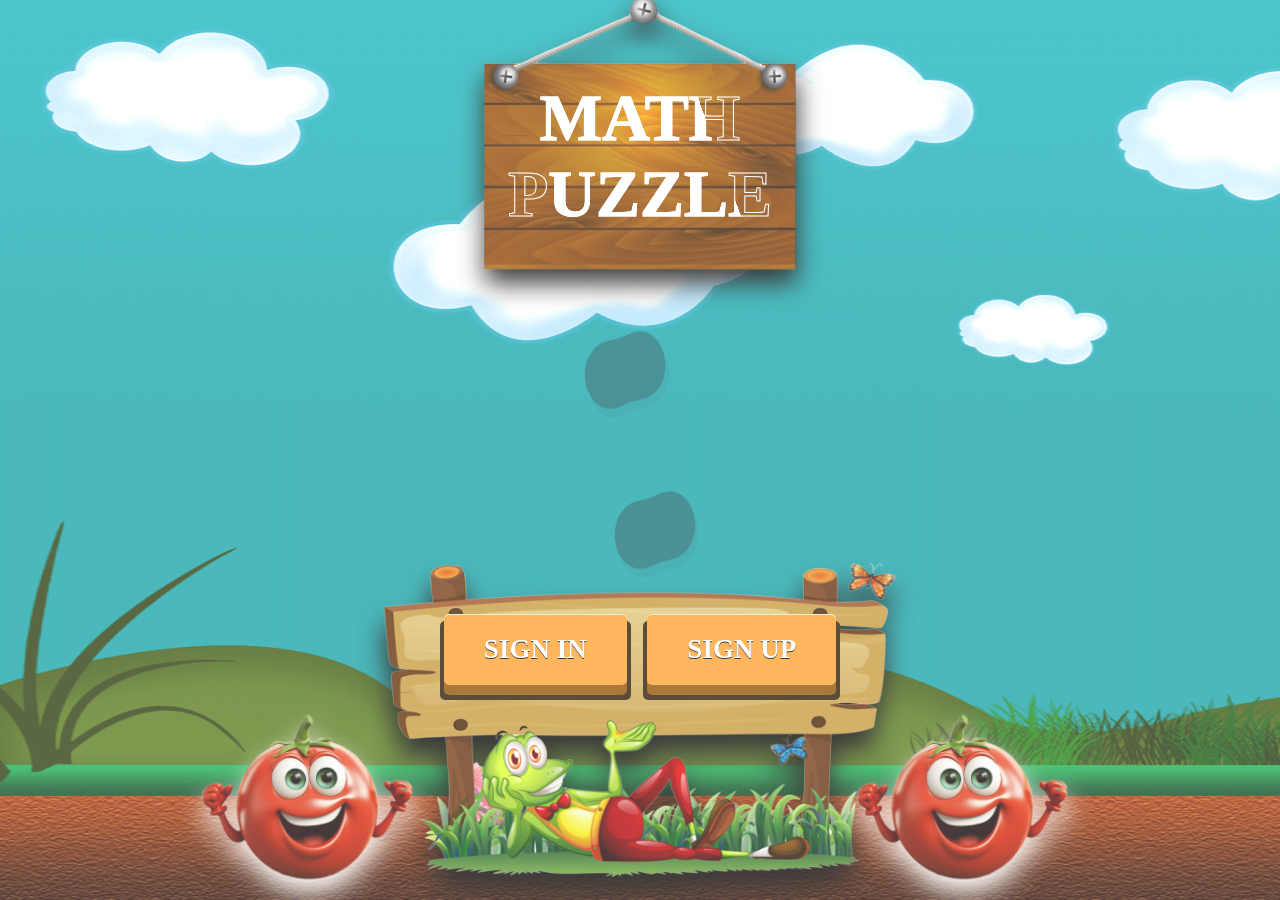
==== commit 2dfd1a17: "added timer" ====
--- a/src/main/webapp/index.html
+++ b/src/main/webapp/index.html
@@ -249,13 +249,13 @@
         <h2 class="menu" id="fullScore">0</h2>
         <h2 class="menu" id="lives">+3</h2>
         <h2 class="menu" id="rewardCountPerLevel">1</h2>
-        <h2 class="menu" id="time">1.00</h2>
+        <h2 class="menu" id="time">1</h2>
     </div>
     <h1 id="display_level_header">LEVEL <span id="display_level_header_count">1</span></h1>
 
     <img src="assets/images/star-badge-6953316-5703390.webp" alt="" class="levelHeading">
 
-    <div><img src="assets/images/score.png" alt="score" class="tomatoInStart"></div>
+    <div><img src="assets/images/score.png" alt="score" id="tomatoInStart"></div>
 
     <!--play canvas-->
     <div id="main_container">
@@ -346,7 +346,7 @@
         <h1 id="fullScorePerGameInWin">SCORE : <span class="fullScoreForFail">0</span></h1>
         <img src="assets/images/woodenField1.png" alt="" id="woodenFieldsForTime" class="woodenFields">
         <button id="btnNextLevel">NEXT LEVEL</button>
-        <h1 id="timePerGame">TIME : <span id="timePerGameforWin">2</span></h1>
+        <h1 id="timePerGame">TIME : <span id="timePerGameForWin">2</span></h1>
         <h1 id="rewardPerGame">REWARD : <span id="rewardPerGameForWin">1</span></h1>
     </div>
 
--- a/src/main/webapp/assets/styles/styleGamePage.css
+++ b/src/main/webapp/assets/styles/styleGamePage.css
@@ -61,7 +61,7 @@
     flex-direction: row;
     width: 50%;
     margin: auto;
-    /*z-index: 1;*/
+    z-index: 2;
 }
 
 #btnA1{
@@ -503,6 +503,14 @@
     height: 80px;
 }
 
+#tomatoInStart{
+    position: absolute;
+    top: 0;
+    right: 0;
+    margin: auto;
+    filter: drop-shadow(-5px 18px 13px black);
+}
+
 .food_qty{
     width: 450px;
     height: 250px;
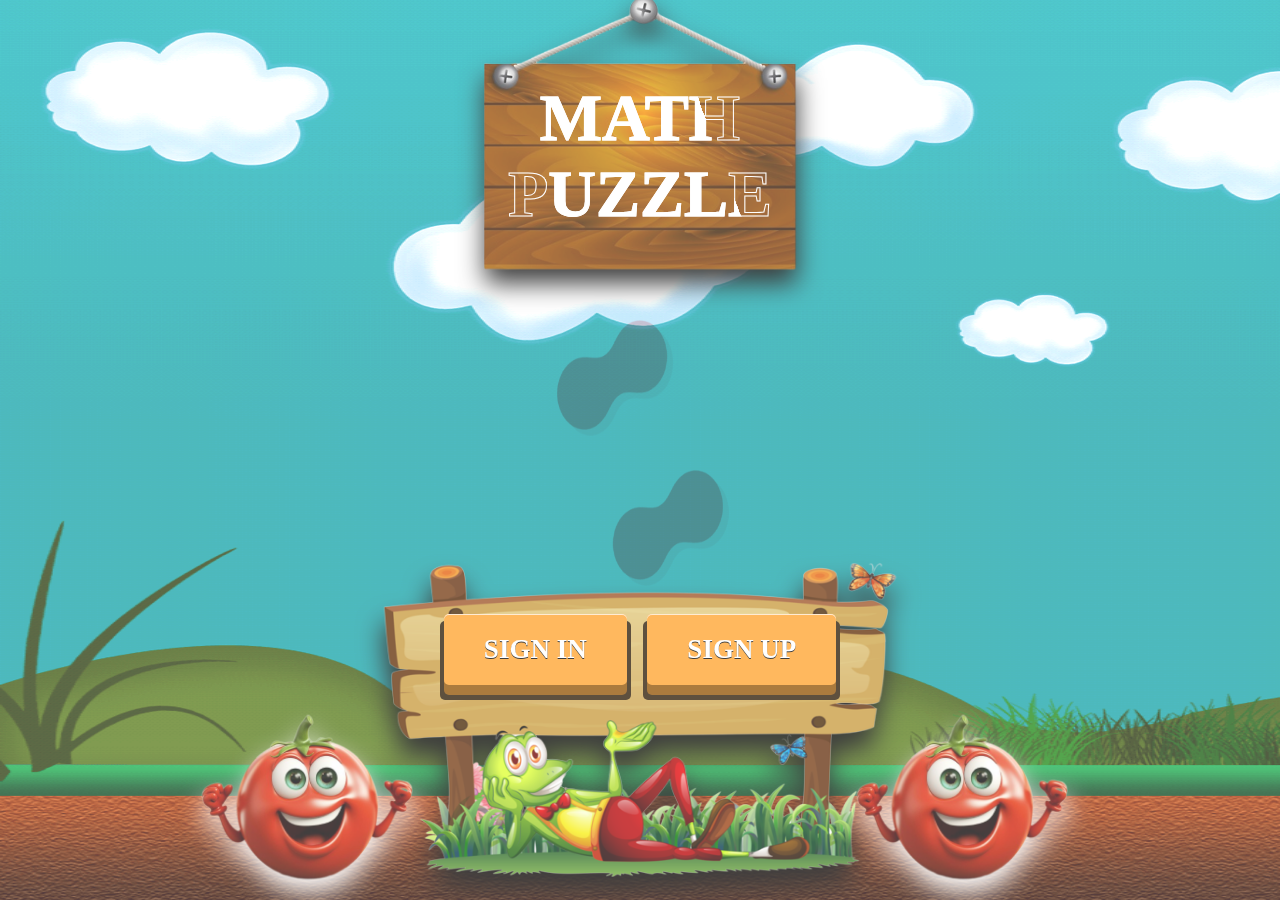
==== commit 3a8e59ed: "saved profile images to htdocs" ====
--- a/src/main/webapp/index.html
+++ b/src/main/webapp/index.html
@@ -290,6 +290,12 @@
     <div class="profileForm">
         <img src="assets/images/frame11.png" alt="profile" id="profileFrame">
         <img src="assets/images/follow-5084833-4263863.webp" alt="profile" id="profileLogo">
+        <div class="image-upload">
+            <label for="file-input">
+                <img src="assets/images/camera-icon-pink-3d-render-png.webp"/>
+            </label>
+            <input id="file-input" type="file"/>
+        </div>
         <h1 id="profileTitle">MY PROFILE</h1>
         <h2 id="profileNameTitle">NAME :</h2>
         <h3 id="profileName">user</h3>
@@ -424,6 +430,7 @@
 <script src="controllers/DashBoard.js"></script>
 <script src="controllers/LoginController.js"></script>
 <script src="controllers/GameController.js"></script>
+<script src="controllers/ProfileController.js"></script>
 <script>
     $(document).ready(function() {
         // Delay for 5 seconds and then fade out in 0.5 seconds
--- a/src/main/webapp/assets/styles/styleProfilePage.css
+++ b/src/main/webapp/assets/styles/styleProfilePage.css
@@ -23,12 +23,14 @@
 
 #profileLogo{
     position: absolute;
-    top: 0;
+    top: -18px;
     left: 90px;
     right: 0;
     margin: auto;
-    width: 109px;
+    width: 140px;
+    height: 140px;
     filter: drop-shadow(-1px 18px 13px black);
+    border-radius: 100%;
 }
 
 #profileTitle{
@@ -79,4 +81,22 @@
     margin: auto;
     font-family: 'Rocher';
     font-palette: 9;
+}
+
+.image-upload {
+    overflow-y: hidden;
+}
+
+.image-upload > input {
+    display: none;
+}
+
+.image-upload img {
+    width: 47px;
+    cursor: pointer;
+    position: absolute;
+    top: 64px;
+    left: 57%;
+    color: var(--white);
+    filter: drop-shadow(-1px 18px 13px black);
 }